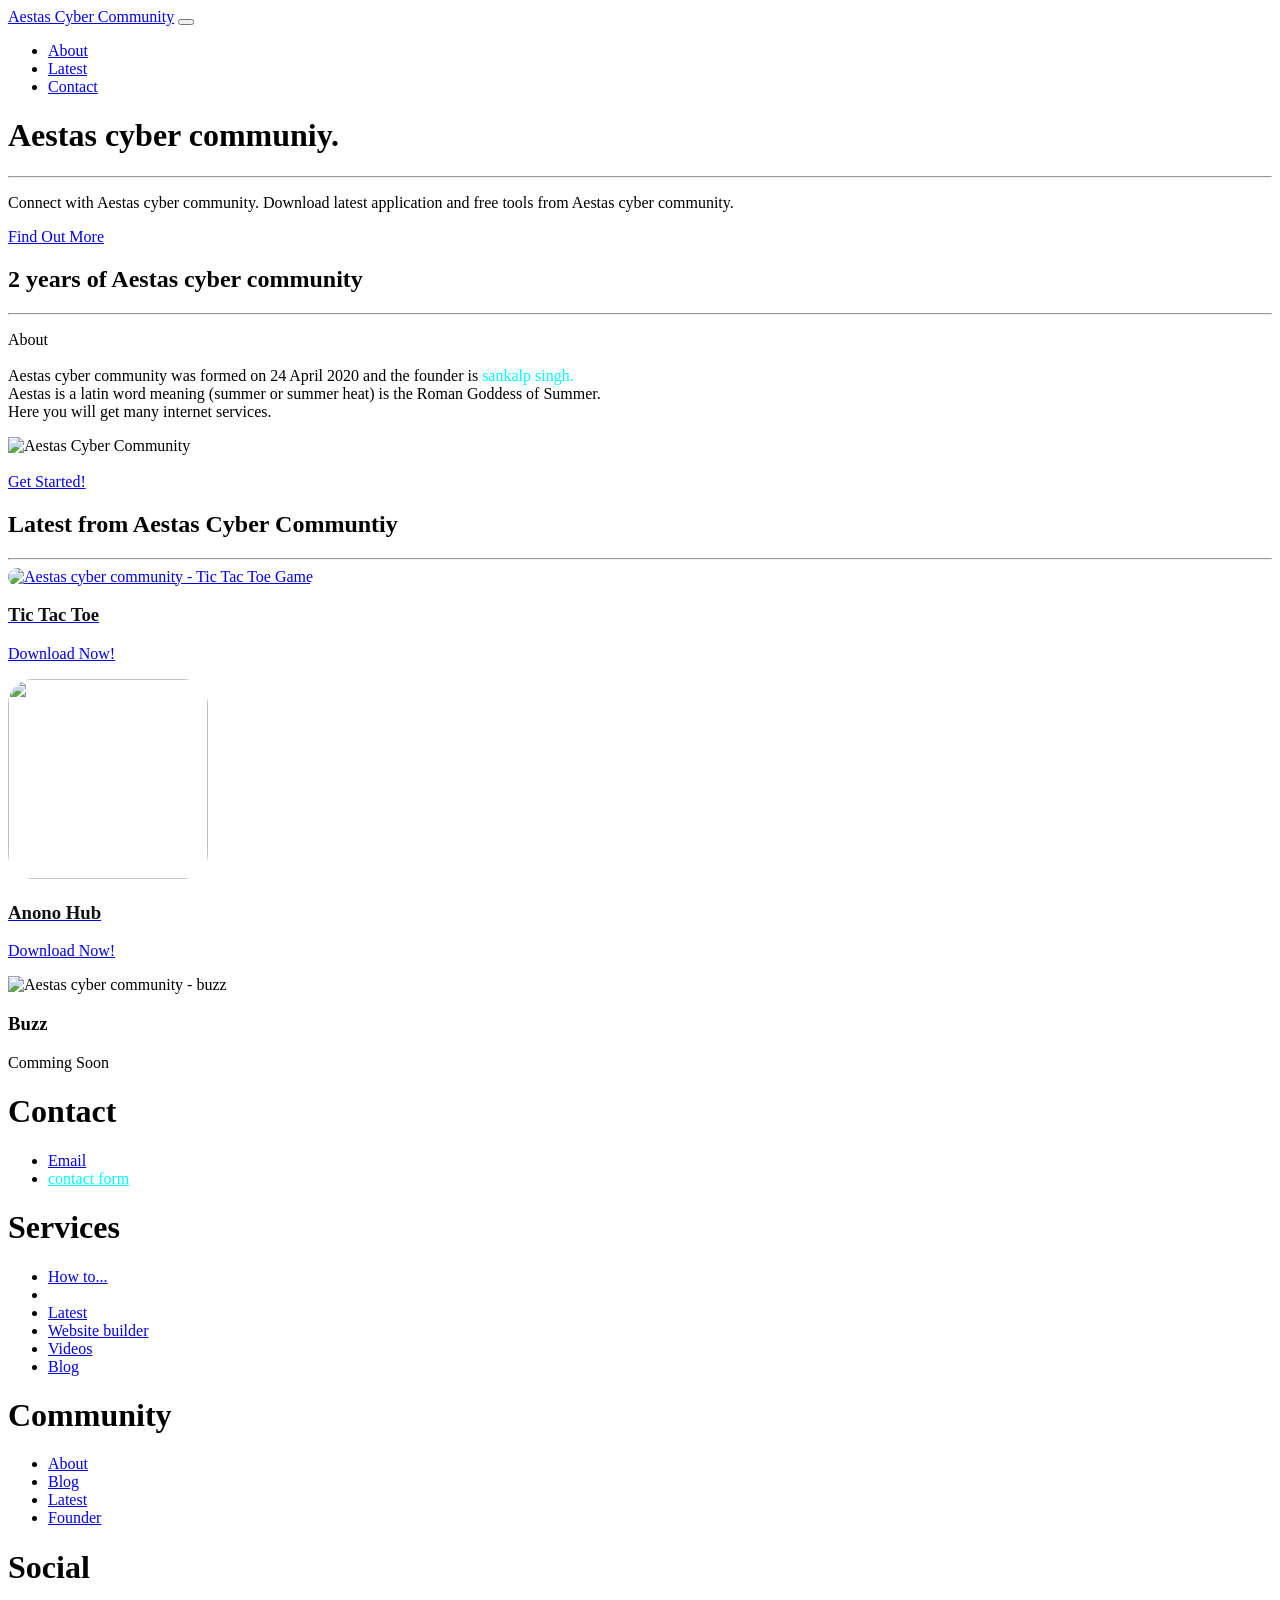
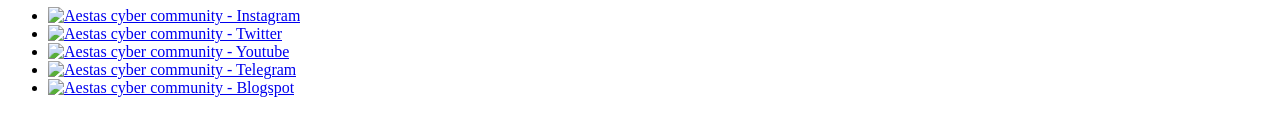
==== index.html @ d5b1fac7 "Update index.html" ====
<!DOCTYPE html>
<html lang="en">
    <head>
<!-- Google Tag Manager -->
<script>(function(w,d,s,l,i){w[l]=w[l]||[];w[l].push({'gtm.start':
    new Date().getTime(),event:'gtm.js'});var f=d.getElementsByTagName(s)[0],
    j=d.createElement(s),dl=l!='dataLayer'?'&l='+l:'';j.async=true;j.src=
    'https://www.googletagmanager.com/gtm.js?id='+i+dl;f.parentNode.insertBefore(j,f);
    })(window,document,'script','dataLayer','GTM-WKDT38D');</script>
<!-- End Google Tag Manager -->

<!-- Google tag (gtag.js) -->
<script async src="https://www.googletagmanager.com/gtag/js?id=G-DTF7GPNX21"></script>
<script>
  window.dataLayer = window.dataLayer || [];
  function gtag(){dataLayer.push(arguments);}
  gtag('js', new Date());

  gtag('config', 'G-DTF7GPNX21');
</script>

        <meta charset="utf-8" />
        <meta name="viewport" content="width=device-width, initial-scale=1, shrink-to-fit=no" />
        <meta name="google-site-verification" content="rTUtJuSjkaHy9cLQZLQfbaG87h0Wqsth3JfN4RMDLkY" />
        <meta name="author" content="Aestas cyber community" />
        <meta name="description" content="Aestas cyber community">
        <title>Aestas cyber community</title>
        <link rel="icon" href="assets/img/Favicon/favicon.ico" type="image/icon type">
        <!-- Bootstrap Icons-->
        <link href="https://cdn.jsdelivr.net/npm/bootstrap-icons@1.5.0/font/bootstrap-icons.css" rel="stylesheet" />
        <!-- Google fonts-->
        <link href="https://fonts.googleapis.com/css?family=Merriweather+Sans:400,700" rel="stylesheet" />
        <link href="https://fonts.googleapis.com/css?family=Merriweather:400,300,300italic,400italic,700,700italic" rel="stylesheet" type="text/css" />
        <!-- SimpleLightbox plugin CSS-->
        <link href="https://cdnjs.cloudflare.com/ajax/libs/SimpleLightbox/2.1.0/simpleLightbox.min.css" rel="stylesheet" />
        <link rel="stylesheet" href="https://cdnjs.cloudflare.com/ajax/libs/font-awesome/4.7.0/css/font-awesome.min.css">
        <!-- Core theme CSS (includes Bootstrap)-->
        <link href="css/styles.css" rel="stylesheet" />


<!--favicon-->
<link rel="apple-touch-icon" sizes="57x57" href="assets/img/Favicon/apple-icon-57x57.png">
<link rel="apple-touch-icon" sizes="60x60" href="assets/img/Favicon/apple-icon-60x60.png">
<link rel="apple-touch-icon" sizes="72x72" href="assets/img/Favicon//apple-icon-72x72.png">
<link rel="apple-touch-icon" sizes="76x76" href="assets/img/Favicon//apple-icon-76x76.png">
<link rel="apple-touch-icon" sizes="114x114" href="assets/img/Favicon//apple-icon-114x114.png">
<link rel="apple-touch-icon" sizes="120x120" href="assets/img/Favicon//apple-icon-120x120.png">
<link rel="apple-touch-icon" sizes="144x144" href="assets/img/Favicon//apple-icon-144x144.png">
<link rel="apple-touch-icon" sizes="152x152" href="assets/img/Favicon//apple-icon-152x152.png">
<link rel="apple-touch-icon" sizes="180x180" href="assets/img/Favicon//apple-icon-180x180.png">
<link rel="icon" type="image/png" sizes="192x192"  href="assets/img/Favicon//android-icon-192x192.png">
<link rel="icon" type="image/png" sizes="32x32" href="assets/img/Favicon//favicon-32x32.png">
<link rel="icon" type="image/png" sizes="96x96" href="assets/img/Favicon//favicon-96x96.png">
<link rel="icon" type="image/png" sizes="16x16" href="assets/img/Favicon//favicon-16x16.png">
<link rel="manifest" href="assets/img/Favicon//manifest.json">
<meta name="msapplication-TileColor" content="#ffffff">
<meta name="msapplication-TileImage" content="/ms-icon-144x144.png">
<meta name="theme-color" content="#ffffff">


    </head>
    <body id="page-top">

        <!-- Google Tag Manager (noscript) -->
<noscript><iframe src="https://www.googletagmanager.com/ns.html?id=GTM-WKDT38D"
    height="0" width="0" style="display:none;visibility:hidden"></iframe></noscript>
<!-- End Google Tag Manager (noscript) -->


        <!-- Navigation-->
        <nav class="navbar navbar-expand-lg navbar-light fixed-top py-3" id="mainNav">
            <div class="container px-4 px-lg-5">
                <a class="navbar-brand" href="#page-top">Aestas Cyber Community</a>
                <button class="navbar-toggler navbar-toggler-right" type="button" data-bs-toggle="collapse" data-bs-target="#navbarResponsive" aria-controls="navbarResponsive" aria-expanded="false" aria-label="Toggle navigation"><span class="navbar-toggler-icon"></span></button>
                <div class="collapse navbar-collapse" id="navbarResponsive">
                    <ul class="navbar-nav ms-auto my-2 my-lg-0">
                        <li class="nav-item"><a class="nav-link" href="#about">About</a></li>
                        <li class="nav-item"><a class="nav-link" href="#latest">Latest</a></li>
                        <li class="nav-item"><a class="nav-link" href="contact Acc/contactform.html">Contact</a></li>
                    </ul>
                </div>
            </div>
        </nav>
        <!-- Masthead-->


        <!--background image css name :- header.masthead -->
        <header class="masthead">
            <div class="container px-4 px-lg-5 h-100">
                <div class="row gx-4 gx-lg-5 h-100 align-items-center justify-content-center text-center">
                    <div class="col-lg-8 align-self-end">
                        <h1 class="text-white font-weight-bold"> Aestas cyber communiy.</h1>
                        <hr class="divider" />
                    </div>
                    <div class="col-lg-8 align-self-baseline">
                        <p class="text-white-75 mb-5">Connect with Aestas cyber community. Download latest application and free tools from Aestas cyber community.</p>
                    <!--  <h3 class="text-white-75 mb-5"> Number of visitor <div id="CounterVisitor"></div></h3>  -->
                        <a class="btn btn-primary btn-xl" href="#about">Find Out More</a>
                    </div>
                </div>
            </div>
        </header>
        <!-- About-->
        <section class="page-section bg-primary" id="about">
            <div class="container px-4 px-lg-5">
                <div class="row gx-4 gx-lg-5 justify-content-center">
                    <div class="col-lg-8 text-center">
                        <h2 class="text-white mt-0">2 years of Aestas cyber community</h2>
                        <hr class="divider divider-light"/>
                        <p class="text-white-75 mb-4">About
<br><br>
Aestas cyber community was formed on 24 April 2020 and the founder is <a href="#" style="color:cyan; text-decoration: none;">sankalp singh.</a><br>
Aestas is a latin word meaning (summer or summer heat) is the Roman Goddess of Summer.<br>
Here you will get many internet services.
</p>
<img src="assets/img/ACClogo.jpeg" class="founderimg" alt="Aestas Cyber Community">
<br><br>
                        <a class="btn btn-light btn-xl" href="#latest">Get Started!</a>
                    </div>
                </div>
            </div>
        </section>
          <!-- Services-->
        <section class="page-section" id="latest">
            <div class="container px-4 px-lg-5">
                <h2 class="text-center mt-0">Latest from Aestas Cyber Communtiy</h2>
                <hr class="divider" />
                <div class="row gx-4 gx-lg-5">
 
                    <div class="col-lg-3 col-md-6 text-center">
                        <div class="mt-5">
                            <a href="Tic_Tac_Toe.html"><div class="mb-2"><img src="https://aestascybercommunity.github.io/Tic-Tac-Toe-game/tic%20tac%20toe.png" height="200px" width="200px" style="border-radius:25px;" alt="Aestas cyber community - Tic Tac Toe Game"> </div>
                            <h3 class="h4 mb-2" style="color:#111">Tic Tac Toe</h3>
                            <p class="text-muted mb-0">Download Now!</p>
                            </a>
                        </div>
                    </div>


                    <div class="col-lg-3 col-md-6 text-center">
                        <div class="mt-5">
                            <a href="anono_hub.html"><div class="mb-2"><img src="assets/img/anono hub logo.jpg" height="200px" width="200px" style="border-radius:25px;"> </div>
                            <h3 class="h4 mb-2" style="color:#111">Anono Hub</h3>
                            <p class="text-muted mb-0">Download Now!</p>
                            </a>
                        </div>
                    </div>
                

                    <div class="col-lg-3 col-md-6 text-center">
                        <div class="mt-5">
                            <div class="mb-2"><img src="assets/img/buzzlogo.png" height="200px" width="200px" alt="Aestas cyber community - buzz"> </div>
                            <h3 class="h4 mb-2">Buzz</h3>
                            <p class="text-muted mb-0">Comming Soon</p>
                        </div>
                    </div>

                </div>
            </div>
        </section>
        <!-- Bootstrap core JS-->
        <script src="https://cdn.jsdelivr.net/npm/bootstrap@5.0.1/dist/js/bootstrap.bundle.min.js"></script>
        <!-- SimpleLightbox plugin JS-->
        <script src="https://cdnjs.cloudflare.com/ajax/libs/SimpleLightbox/2.1.0/simpleLightbox.min.js"></script>
        <!-- Core theme JS-->
        <script src="js/scripts.js"></script>

        <script src="https://cdn.startbootstrap.com/sb-forms-latest.js"></script>

        <script>
const scriptURL = 'https://script.google.com/macros/s/AKfycbz2sQpGQ1TMpTkjGWo30ikpf9FaZM_vCyG1-kmbDrt4kz_S9Sggxxw51ZruwW3cARrdWQ/exec'
const form = document.forms['google-sheet']
form.addEventListener('submit', e => {
e.preventDefault()
fetch(scriptURL, { method: 'POST', body: new FormData(form)})
.then(response => alert("Your form has been successfully submitted. now you can leave the page..."))
.catch(error => console.error('Error!', error.message))
})
</script>
<script>
var counterContainer = document.querySelector("#CounterVisitor");
var visitCount = localStorage.getItem("page_view");

// Check if page_view entry is present
if (visitCount) {
  visitCount = Number(visitCount) + 1;
  localStorage.setItem("page_view", visitCount);
} else {
  visitCount = 1;
  localStorage.setItem("page_view", 1);
}
counterContainer.innerHTML = visitCount;

// Adding onClick event listener
resetButton.addEventListener("click", () => {
  visitCount = 1;
  localStorage.setItem("page_view", 1);
  counterContainer.innerHTML = visitCount;
});
</script>
<div class="footer">
    <div class="contain">
    <div class="col">
      <h1>Contact</h1>
      <ul>
        <li><a href="mailto:aestascybercommunity@gmail.com">Email </a></li>
        <li><a href="contact Acc/contactform.html" style="color:cyan;">contact form</a></li>
      </ul>
    </div>
    <div class="col">
      <h1>Services</h1>
      <ul>
        <li><a href="https://aestascybercommunity.blogspot.com/">How to... </a><li>
        <li><a href="#latest">Latest </a></li>
        <li><a href="website builder.html">Website builder </a></li>
        <li><a href="https://www.youtube.com/channel/UCzmk3wk0qw4imM1V_O6XBpQ">Videos</a></li>
        <li><a href="https://aestascybercommunity.blogspot.com/">Blog</a></li>
      </ul>
    </div>
    <div class="col">
      <h1>Community</h1>
      <ul>
        <li><a href="#about">About</a></li>
        <li><a href="https://aestascybercommunity.blogspot.com/">Blog</a></li>
        <li><a href="#latest">Latest</a></li>
        <li><a href="#">Founder</a></li>
      </ul>
    </div>
    <div class="col social">
      <h1>Social</h1>
      <ul>
        <li><a href="https://www.instagram.com/aestas_cyber_community/"><img src="https://img.icons8.com/fluency/344/instagram-new.png" width="32" style="width: 32px;" alt="Aestas cyber community - Instagram"></a></li>
        <li><a href="https://twitter.com/aestas24"><img src="https://img.icons8.com/color/344/twitter--v1.png" width="32" style="width: 32px;" alt="Aestas cyber community - Twitter"></a></li>
        <li><a href="https://www.youtube.com/channel/UCzmk3wk0qw4imM1V_O6XBpQ"><img src="https://img.icons8.com/color/344/youtube-play.png" width="32" style="width: 32px;" alt="Aestas cyber community - Youtube"></a></li>
        <li><a href="https://t.me/aestascybercommunity"><img src="https://img.icons8.com/color/344/telegram-app--v1.png" width="32" style="width: 32px;" alt="Aestas cyber community - Telegram"></a></li>
        <li><a href="https://aestascybercommunity.blogspot.com/"><img src="https://img.icons8.com/color/344/blogger.png" width="32" style="width: 32px;" alt="Aestas cyber community - Blogspot"></a></li>
      </ul>
    </div>
  <div class="clearfix"></div>
  </div>
  </div>
</body>  
</html>
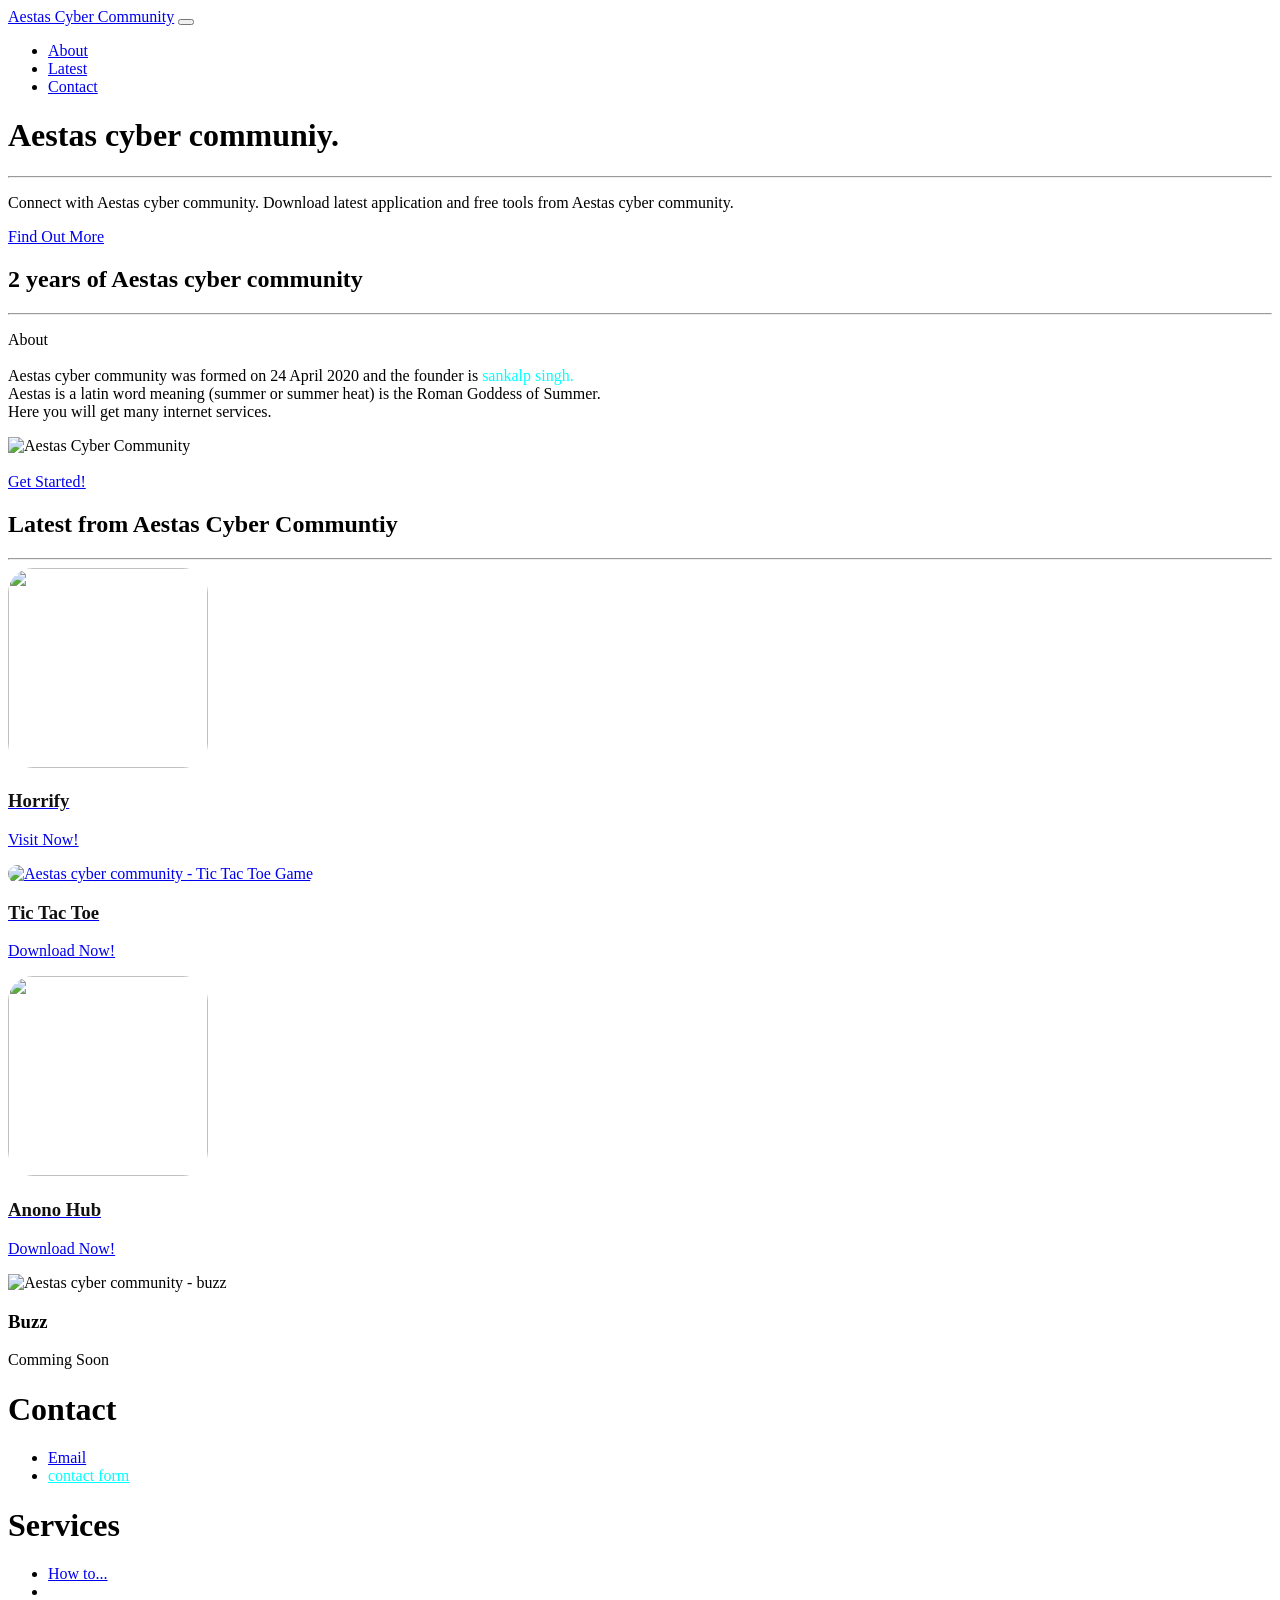
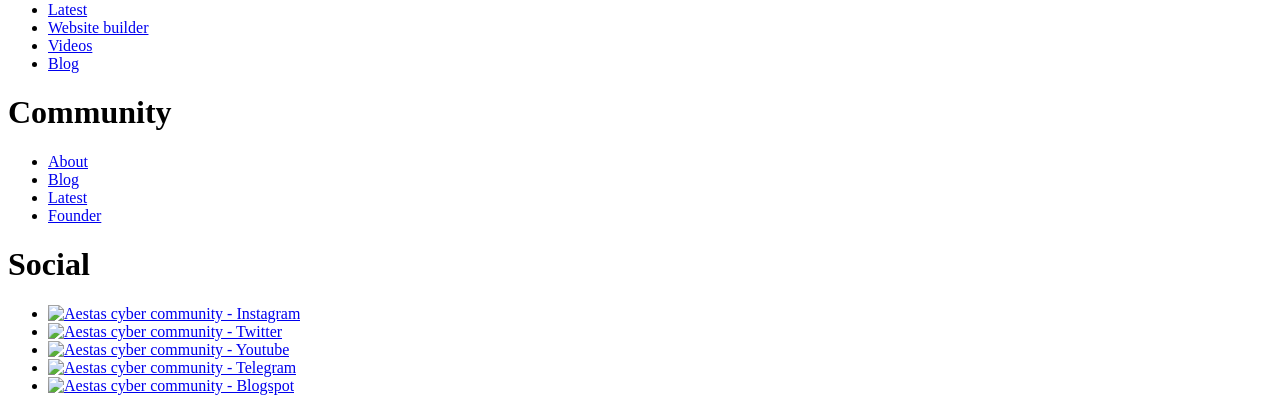
==== commit 5af36672: "Add files via upload" ====
--- a/index.html
+++ b/index.html
@@ -127,6 +127,16 @@
                 <hr class="divider" />
                 <div class="row gx-4 gx-lg-5">
  
+                  <div class="col-lg-3 col-md-6 text-center">
+                    <div class="mt-5">
+                        <a href="https://thehorrify.000webhostapp.com"><div class="mb-2"><img src="https://thehorrify.000webhostapp.com/static/img/favicon/android-icon-192x192.png" height="200px" width="200px" style="border-radius:25px;"> </div>
+                        <h3 class="h4 mb-2" style="color:#111">Horrify</h3>
+                        <p class="text-muted mb-0">Visit Now!</p>
+                        </a>
+                    </div>
+                </div>
+
+
                     <div class="col-lg-3 col-md-6 text-center">
                         <div class="mt-5">
                             <a href="Tic_Tac_Toe.html"><div class="mb-2"><img src="https://aestascybercommunity.github.io/Tic-Tac-Toe-game/tic%20tac%20toe.png" height="200px" width="200px" style="border-radius:25px;" alt="Aestas cyber community - Tic Tac Toe Game"> </div>
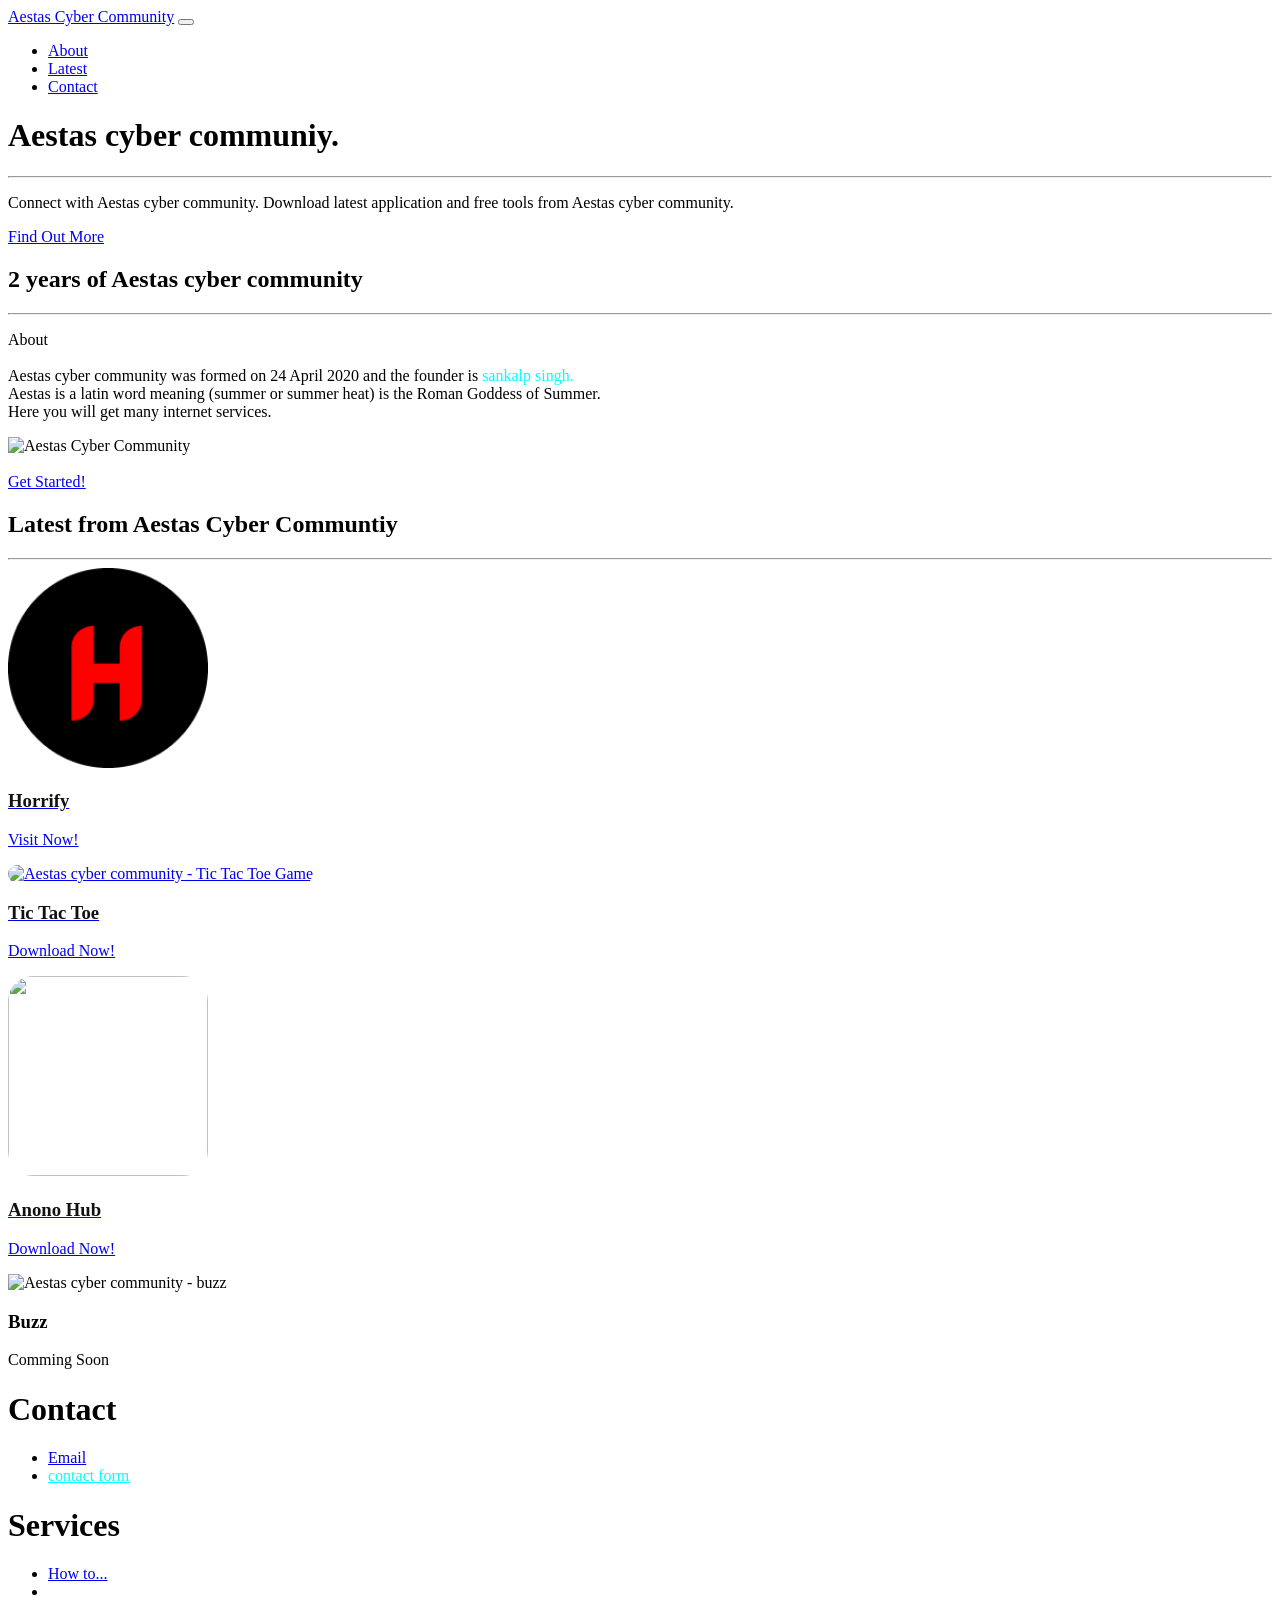
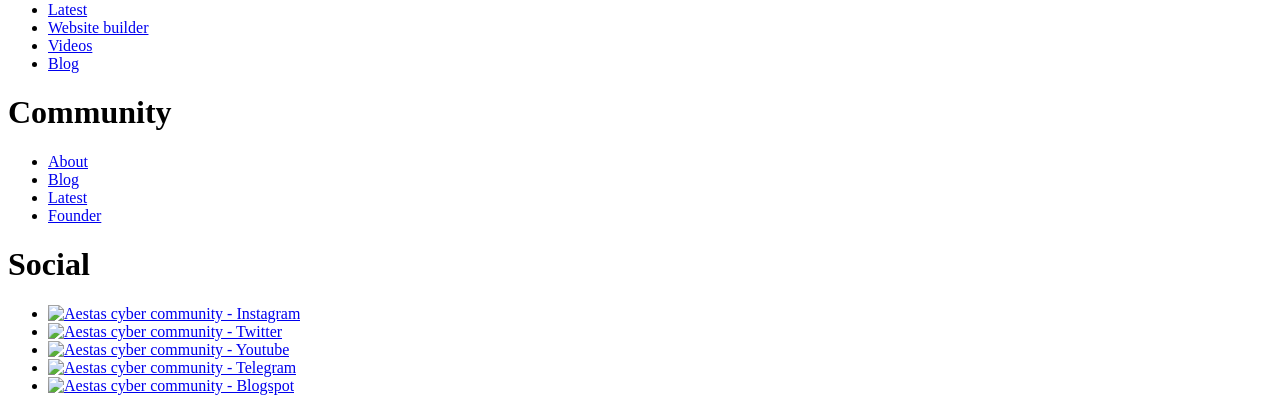
==== commit ce3dea8c: "Update index.html" ====
--- a/index.html
+++ b/index.html
@@ -129,7 +129,7 @@
  
                   <div class="col-lg-3 col-md-6 text-center">
                     <div class="mt-5">
-                        <a href="https://thehorrify.000webhostapp.com"><div class="mb-2"><img src="https://thehorrify.000webhostapp.com/static/img/favicon/android-icon-192x192.png" height="200px" width="200px" style="border-radius:25px;"> </div>
+                        <a href="http://www.horrify.in/"><div class="mb-2"><img src="assets/img/horrify logo.png" height="200px" width="200px" style="border-radius:25px;"> </div>
                         <h3 class="h4 mb-2" style="color:#111">Horrify</h3>
                         <p class="text-muted mb-0">Visit Now!</p>
                         </a>
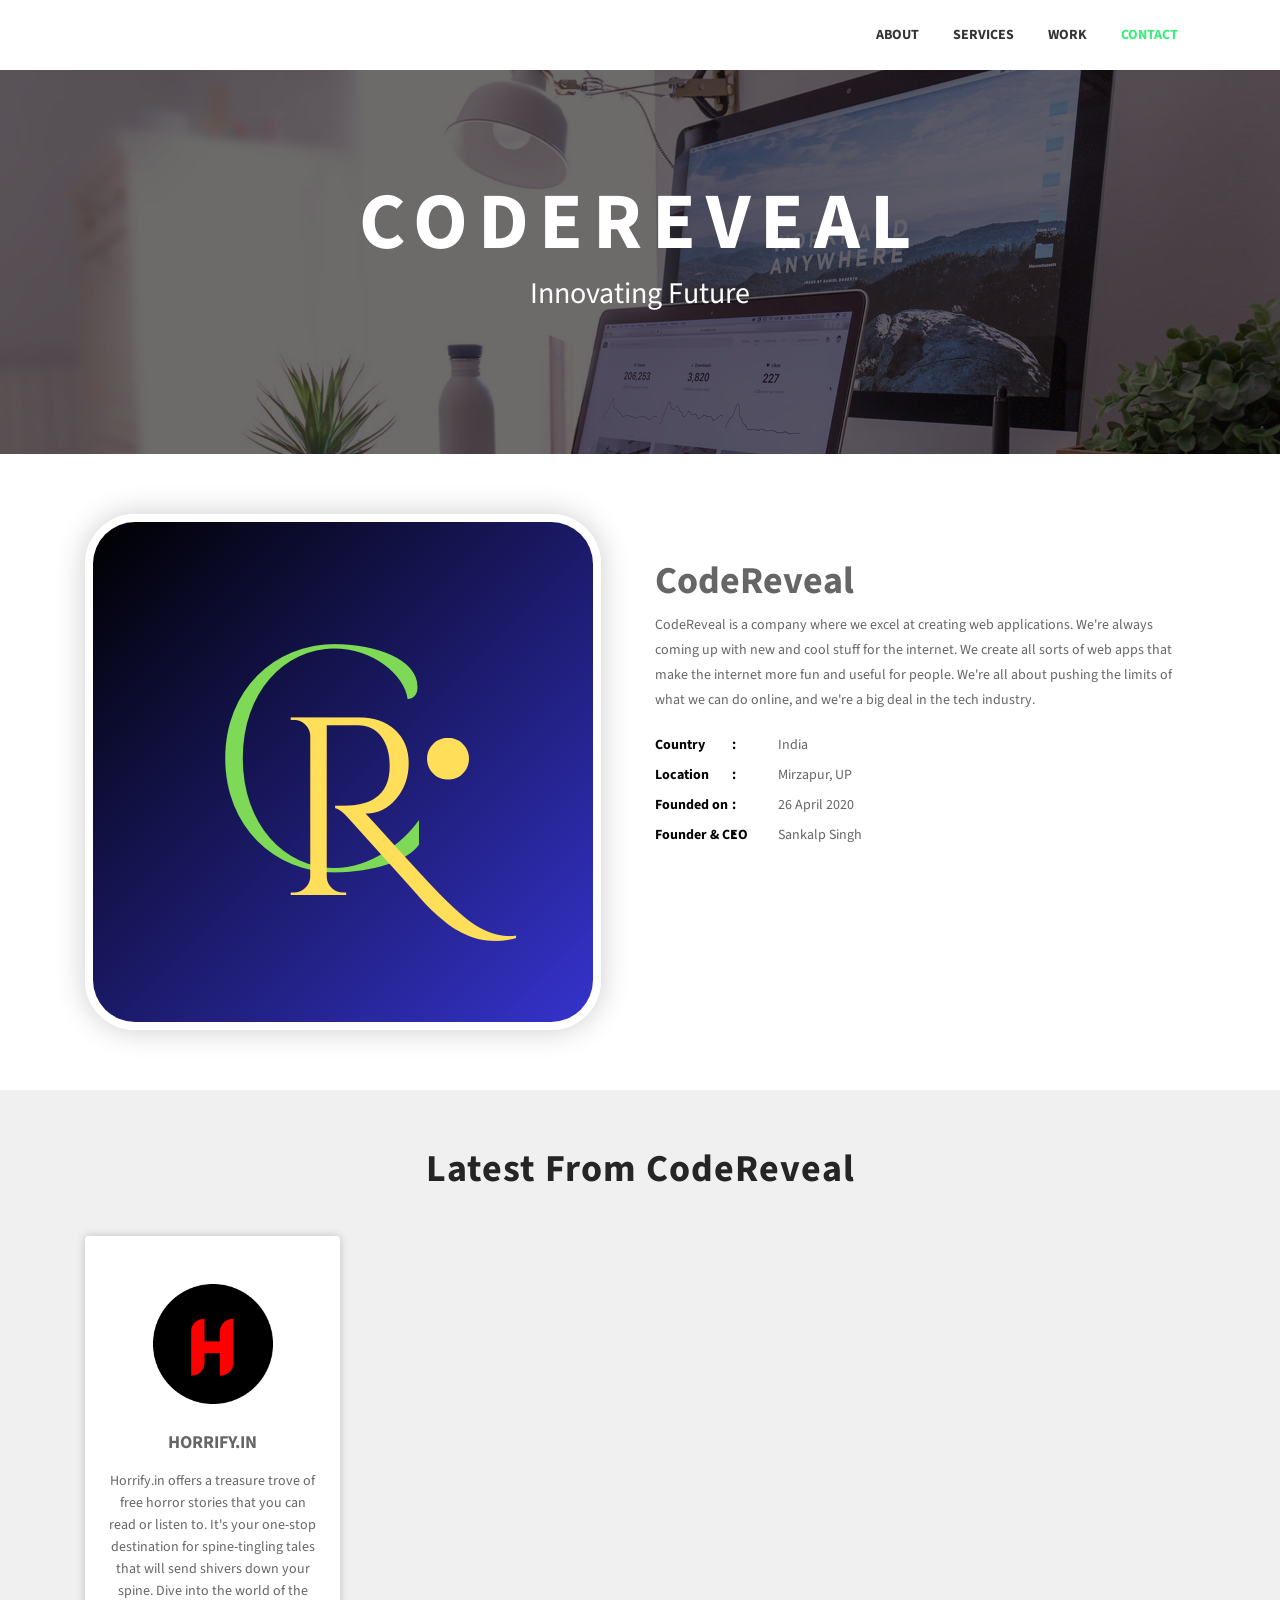
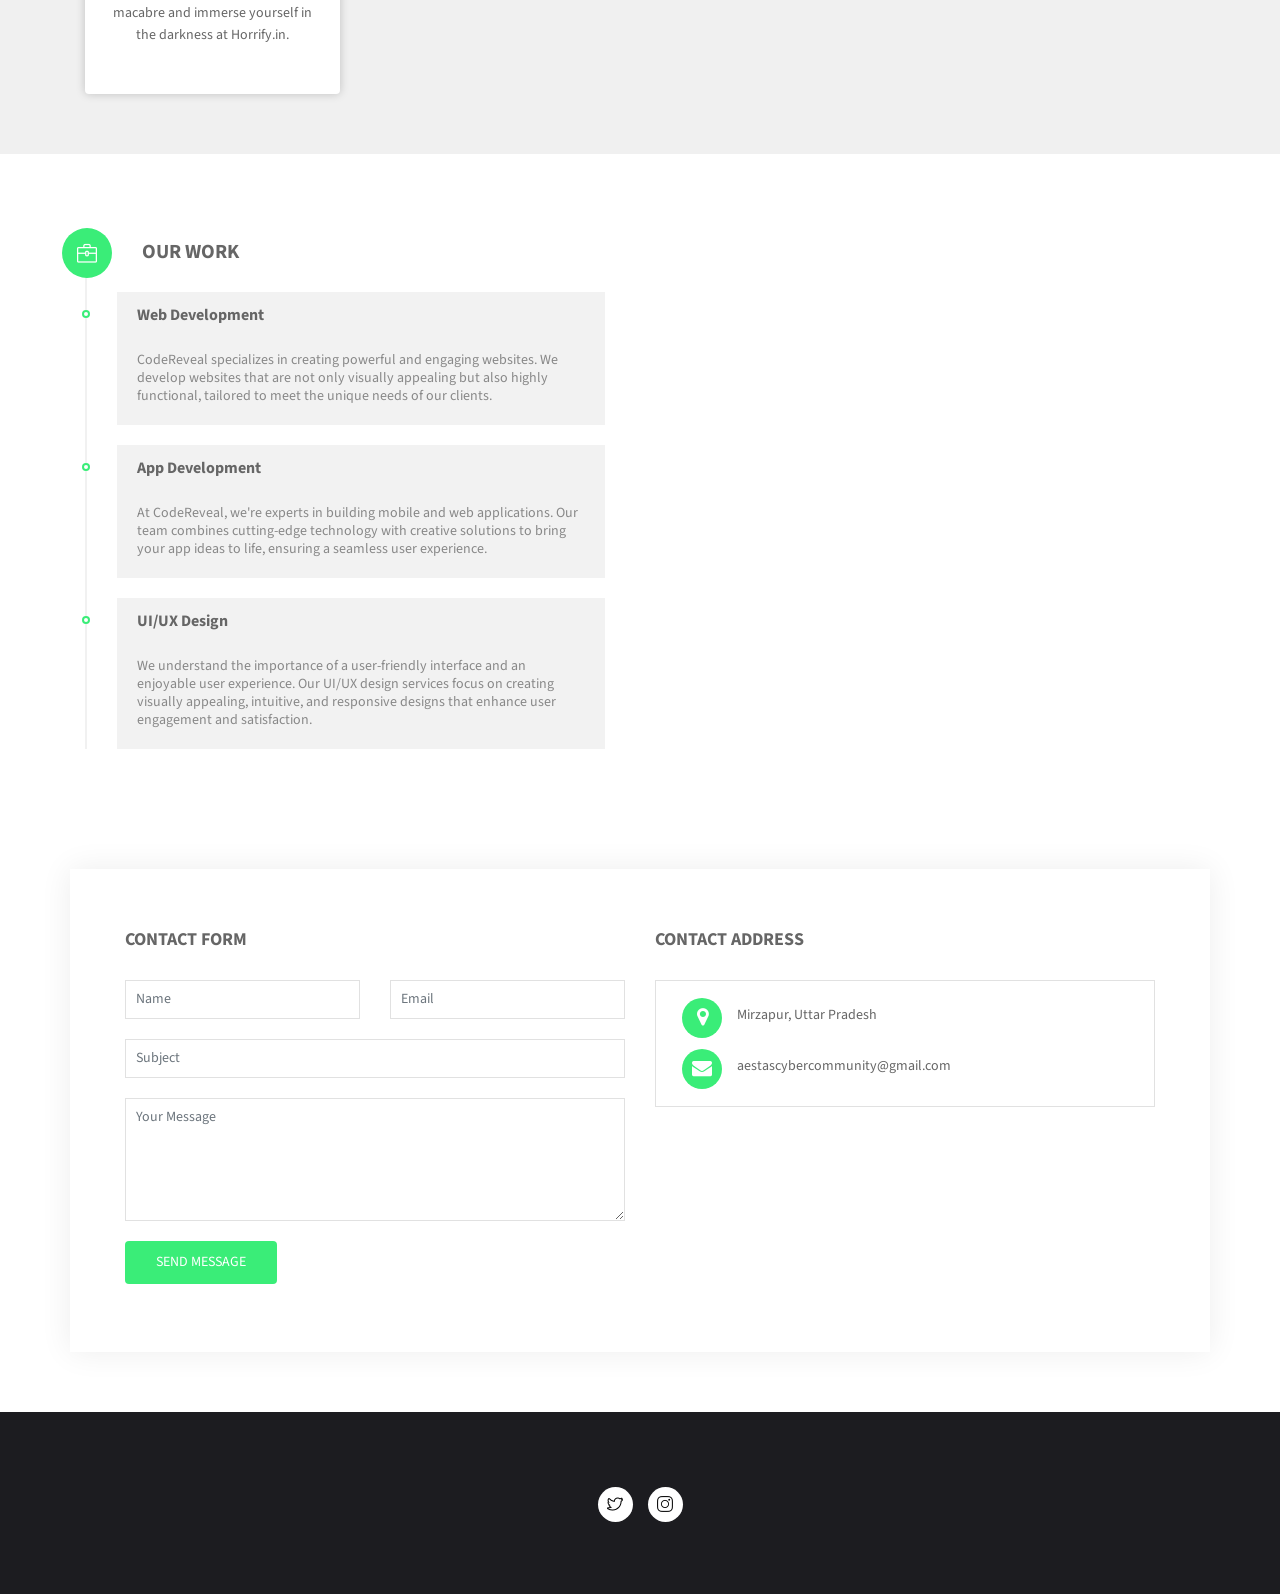
==== commit b5bdcc14: "Add files via upload" ====
--- a/index.html
+++ b/index.html
@@ -1,253 +1,300 @@
 <!DOCTYPE html>
 <html lang="en">
-    <head>
-<!-- Google Tag Manager -->
-<script>(function(w,d,s,l,i){w[l]=w[l]||[];w[l].push({'gtm.start':
-    new Date().getTime(),event:'gtm.js'});var f=d.getElementsByTagName(s)[0],
-    j=d.createElement(s),dl=l!='dataLayer'?'&l='+l:'';j.async=true;j.src=
-    'https://www.googletagmanager.com/gtm.js?id='+i+dl;f.parentNode.insertBefore(j,f);
-    })(window,document,'script','dataLayer','GTM-WKDT38D');</script>
-<!-- End Google Tag Manager -->
-
-<!-- Google tag (gtag.js) -->
-<script async src="https://www.googletagmanager.com/gtag/js?id=G-DTF7GPNX21"></script>
-<script>
-  window.dataLayer = window.dataLayer || [];
-  function gtag(){dataLayer.push(arguments);}
-  gtag('js', new Date());
-
-  gtag('config', 'G-DTF7GPNX21');
-</script>
-
-        <meta charset="utf-8" />
-        <meta name="viewport" content="width=device-width, initial-scale=1, shrink-to-fit=no" />
-        <meta name="google-site-verification" content="rTUtJuSjkaHy9cLQZLQfbaG87h0Wqsth3JfN4RMDLkY" />
-        <meta name="author" content="Aestas cyber community" />
-        <meta name="description" content="Aestas cyber community">
-        <title>Aestas cyber community</title>
-        <link rel="icon" href="assets/img/Favicon/favicon.ico" type="image/icon type">
-        <!-- Bootstrap Icons-->
-        <link href="https://cdn.jsdelivr.net/npm/bootstrap-icons@1.5.0/font/bootstrap-icons.css" rel="stylesheet" />
-        <!-- Google fonts-->
-        <link href="https://fonts.googleapis.com/css?family=Merriweather+Sans:400,700" rel="stylesheet" />
-        <link href="https://fonts.googleapis.com/css?family=Merriweather:400,300,300italic,400italic,700,700italic" rel="stylesheet" type="text/css" />
-        <!-- SimpleLightbox plugin CSS-->
-        <link href="https://cdnjs.cloudflare.com/ajax/libs/SimpleLightbox/2.1.0/simpleLightbox.min.css" rel="stylesheet" />
-        <link rel="stylesheet" href="https://cdnjs.cloudflare.com/ajax/libs/font-awesome/4.7.0/css/font-awesome.min.css">
-        <!-- Core theme CSS (includes Bootstrap)-->
-        <link href="css/styles.css" rel="stylesheet" />
-
-
-<!--favicon-->
-<link rel="apple-touch-icon" sizes="57x57" href="assets/img/Favicon/apple-icon-57x57.png">
-<link rel="apple-touch-icon" sizes="60x60" href="assets/img/Favicon/apple-icon-60x60.png">
-<link rel="apple-touch-icon" sizes="72x72" href="assets/img/Favicon//apple-icon-72x72.png">
-<link rel="apple-touch-icon" sizes="76x76" href="assets/img/Favicon//apple-icon-76x76.png">
-<link rel="apple-touch-icon" sizes="114x114" href="assets/img/Favicon//apple-icon-114x114.png">
-<link rel="apple-touch-icon" sizes="120x120" href="assets/img/Favicon//apple-icon-120x120.png">
-<link rel="apple-touch-icon" sizes="144x144" href="assets/img/Favicon//apple-icon-144x144.png">
-<link rel="apple-touch-icon" sizes="152x152" href="assets/img/Favicon//apple-icon-152x152.png">
-<link rel="apple-touch-icon" sizes="180x180" href="assets/img/Favicon//apple-icon-180x180.png">
-<link rel="icon" type="image/png" sizes="192x192"  href="assets/img/Favicon//android-icon-192x192.png">
-<link rel="icon" type="image/png" sizes="32x32" href="assets/img/Favicon//favicon-32x32.png">
-<link rel="icon" type="image/png" sizes="96x96" href="assets/img/Favicon//favicon-96x96.png">
-<link rel="icon" type="image/png" sizes="16x16" href="assets/img/Favicon//favicon-16x16.png">
-<link rel="manifest" href="assets/img/Favicon//manifest.json">
-<meta name="msapplication-TileColor" content="#ffffff">
-<meta name="msapplication-TileImage" content="/ms-icon-144x144.png">
-<meta name="theme-color" content="#ffffff">
-
-
-    </head>
-    <body id="page-top">
-
-        <!-- Google Tag Manager (noscript) -->
-<noscript><iframe src="https://www.googletagmanager.com/ns.html?id=GTM-WKDT38D"
-    height="0" width="0" style="display:none;visibility:hidden"></iframe></noscript>
-<!-- End Google Tag Manager (noscript) -->
-
-
-        <!-- Navigation-->
-        <nav class="navbar navbar-expand-lg navbar-light fixed-top py-3" id="mainNav">
-            <div class="container px-4 px-lg-5">
-                <a class="navbar-brand" href="#page-top">Aestas Cyber Community</a>
-                <button class="navbar-toggler navbar-toggler-right" type="button" data-bs-toggle="collapse" data-bs-target="#navbarResponsive" aria-controls="navbarResponsive" aria-expanded="false" aria-label="Toggle navigation"><span class="navbar-toggler-icon"></span></button>
-                <div class="collapse navbar-collapse" id="navbarResponsive">
-                    <ul class="navbar-nav ms-auto my-2 my-lg-0">
-                        <li class="nav-item"><a class="nav-link" href="#about">About</a></li>
-                        <li class="nav-item"><a class="nav-link" href="#latest">Latest</a></li>
-                        <li class="nav-item"><a class="nav-link" href="contact Acc/contactform.html">Contact</a></li>
-                    </ul>
-                </div>
-            </div>
-        </nav>
-        <!-- Masthead-->
-
-
-        <!--background image css name :- header.masthead -->
-        <header class="masthead">
-            <div class="container px-4 px-lg-5 h-100">
-                <div class="row gx-4 gx-lg-5 h-100 align-items-center justify-content-center text-center">
-                    <div class="col-lg-8 align-self-end">
-                        <h1 class="text-white font-weight-bold"> Aestas cyber communiy.</h1>
-                        <hr class="divider" />
-                    </div>
-                    <div class="col-lg-8 align-self-baseline">
-                        <p class="text-white-75 mb-5">Connect with Aestas cyber community. Download latest application and free tools from Aestas cyber community.</p>
-                    <!--  <h3 class="text-white-75 mb-5"> Number of visitor <div id="CounterVisitor"></div></h3>  -->
-                        <a class="btn btn-primary btn-xl" href="#about">Find Out More</a>
-                    </div>
-                </div>
-            </div>
-        </header>
-        <!-- About-->
-        <section class="page-section bg-primary" id="about">
-            <div class="container px-4 px-lg-5">
-                <div class="row gx-4 gx-lg-5 justify-content-center">
-                    <div class="col-lg-8 text-center">
-                        <h2 class="text-white mt-0">2 years of Aestas cyber community</h2>
-                        <hr class="divider divider-light"/>
-                        <p class="text-white-75 mb-4">About
-<br><br>
-Aestas cyber community was formed on 24 April 2020 and the founder is <a href="#" style="color:cyan; text-decoration: none;">sankalp singh.</a><br>
-Aestas is a latin word meaning (summer or summer heat) is the Roman Goddess of Summer.<br>
-Here you will get many internet services.
-</p>
-<img src="assets/img/ACClogo.jpeg" class="founderimg" alt="Aestas Cyber Community">
-<br><br>
-                        <a class="btn btn-light btn-xl" href="#latest">Get Started!</a>
-                    </div>
-                </div>
-            </div>
-        </section>
-          <!-- Services-->
-        <section class="page-section" id="latest">
-            <div class="container px-4 px-lg-5">
-                <h2 class="text-center mt-0">Latest from Aestas Cyber Communtiy</h2>
-                <hr class="divider" />
-                <div class="row gx-4 gx-lg-5">
+<head>
+<meta charset="utf-8">
+<meta name="viewport" content="width=device-width, initial-scale=1, shrink-to-fit=no">
+<meta name="author" content="CodeReveal" />
+<meta name="description" content="CodeReveal">
+
+<title>CodeReveal</title>
+
+<!-- CSS -->
+<link rel="stylesheet" type="text/css" href="assets/css/bootstrap.min.css" >
+<link rel="stylesheet" type="text/css" href="assets/fonts/font-awesome.min.css">
+<link rel="stylesheet" type="text/css" href="assets/fonts/simple-line-icons.css">
+<link rel="stylesheet" type="text/css" href="assets/css/slicknav.css">
+<link rel="stylesheet" type="text/css" href="assets/css/main.css">
+<link rel="stylesheet" type="text/css" href="assets/css/responsive.css">
+
+</head>
+<body>
+<!-- Header Area wrapper Starts -->
+<header id="header-wrap">
+<!-- Navbar Start -->
+<nav class="navbar navbar-expand-lg fixed-top scrolling-navbar indigo">
+<div class="container">
+<!-- Brand and toggle get grouped for better mobile display -->
+<div class="navbar-header">
+<button class="navbar-toggler" type="button" data-toggle="collapse" data-target="#main-navbar" aria-controls="main-navbar" aria-expanded="false" aria-label="Toggle navigation">
+<span class="navbar-toggler-icon"></span>
+<span class="icon-menu"></span>
+<span class="icon-menu"></span>
+<span class="icon-menu"></span>
+</button>
+<!-- <a href="index.html" class="navbar-brand">CodeReveal</a> -->
+</div>
+<div class="collapse navbar-collapse" id="main-navbar">
+<ul class="onepage-nev navbar-nav mr-auto w-100 justify-content-end clearfix">
+<li class="nav-item">
+<a class="nav-link" href="#about">
+About
+</a>
+</li>
+<li class="nav-item">
+<a class="nav-link" href="#services">
+Services
+</a>
+</li>
+<li class="nav-item">
+<a class="nav-link" href="#work">
+Work
+</a>
+</li>
+<li class="nav-item">
+<a class="nav-link" href="#contact">
+Contact
+</a>
+</li>
+</ul>
+</div>
+</div>
+
+<!-- Mobile Menu Start -->
+<ul class="onepage-nev mobile-menu">
+<li>
+<a href="#about">about</a>
+</li>
+<li>
+<a href="#services">Services</a>
+</li>
+<li>
+<a href="#work">Work</a>
+</li>
+<li>
+<a href="#contact">Contact</a>
+</li>
+</ul>
+<!-- Mobile Menu End -->
+</nav>
+<!-- Navbar End -->
+
+<!-- Hero Area Start -->
+<div id="hero-area" class="hero-area-bg">
+<div class="overlay"></div>
+<div class="container">
+<div class="row">
+<div class="col-md-12 col-sm-12 text-center">
+<div class="contents">
+<h2 class="head-title">CodeReveal</h2>
+<p class="script-font">Innovating Future</p>
+<!-- <div class="header-button" data-delay="1s">
+<a href="#" class="btn btn-common">Get a Free Quote</a>
+</div> -->
+</div>
+</div>
+</div>
+</div>
+</div>
+<!-- Hero Area End -->
+
+</header>
+<!-- Header Area wrapper End -->
+
+<!-- About Section Start -->
+<section id="about" class="section-padding">
+<div class="container">
+<div class="row">
+<div class="col-lg-6 col-md-6 col-sm-12 col-xs-12">
+<div class="img-thumb">
+<img class="img-fluid" src="assets/img/Code Reveal.png" alt="CodeReveal">
+</div>
+</div> 
+<div class="col-lg-6 col-md-6 col-sm-12 col-xs-12">
+<div class="profile-wrapper">
+<h3>CodeReveal</h3>
+<p>CodeReveal is a company where we excel at creating web applications. We're always coming up with new and cool stuff for the internet. We create all sorts of web apps that make the internet more fun and useful for people. We're all about pushing the limits of what we can do online, and we're a big deal in the tech industry.</p><div class="about-profile">
+<ul class="admin-profile">
+<li><span class="pro-title"> Country </span> <span class="pro-detail">India</span></li>
+<li><span class="pro-title"> Location </span> <span class="pro-detail">Mirzapur, UP</span></li>
+<li><span class="pro-title"> Founded on </span> <span class="pro-detail">26 April 2020</span></li>
+<li><span class="pro-title"> Founder & CEO </span> <span class="pro-detail">Sankalp Singh</span></li>
+</ul>
+</div>
+<!-- <a href="#" class="btn btn-common"><i class="icon-paper-clip"></i> Download Resume</a>
+<a href="#" class="btn btn-danger"><i class="icon-speech"></i> Contact Me</a> -->
+</div>
+</div> 
+</div>
+</div>
+</section>
+<!-- About Section End -->
+
+<!-- Latest From CodeReveal -->
+<section id="services" class="services section-padding">
+<h2 class="section-title flipInX" data-delay="0.4s">Latest From CodeReveal</h2>
+<div class="container">
+<div class="row">
+
+<!-- Latest item -->
+<div class="col-md-6 col-lg-3 col-xs-12">
+<div class="services-item">
+<div class="icon">
+<img src="assets/img/horrify logo.png" class="latest_logo" alt="horrify.in">
+</div>
+<div class="services-content">
+<h3><a href="http://www.horrify.in">Horrify.in</a></h3>
+<p>Horrify.in offers a treasure trove of free horror stories that you can read or listen to. It's your one-stop destination for spine-tingling tales that will send shivers down your spine. Dive into the world of the macabre and immerse yourself in the darkness at Horrify.in.</p>
+</div>
+</div>
+</div>
+</div>
+</div>
+</section>
+<!-- Services Section End -->
+
+<!-- work Section Start -->
+<div id="work" class="section-padding">
+<div class="container">
+<div class="row">
+<div class="col-lg-6 col-md-6 col-sm-6">
+<div class="work">
+<ul class="timeline">
+<li>
+<i class="icon-briefcase"></i>
+<h2 class="timelin-title">Our Work</h2>
+</li>
+<li>
+<div class="content-text">
+<h3 class="line-title">Web Development</h3><br>
+<p class="line-text"> CodeReveal specializes in creating powerful and engaging websites. We develop websites that are not only visually appealing but also highly functional, tailored to meet the unique needs of our clients.</p>
+</div>
+</li>
+<li>
+<div class="content-text">
+<h3 class="line-title">App Development</h3><br>
+<p class="line-text">At CodeReveal, we're experts in building mobile and web applications. Our team combines cutting-edge technology with creative solutions to bring your app ideas to life, ensuring a seamless user experience.</p>
+</div>
+</li>
+<li>
+<div class="content-text">
+<h3 class="line-title">UI/UX Design</h3><br>
+<p class="line-text">We understand the importance of a user-friendly interface and an enjoyable user experience. Our UI/UX design services focus on creating visually appealing, intuitive, and responsive designs that enhance user engagement and satisfaction.</p>
+</div>
+</li>
+</ul>
+</div>
+</div>
  
-                  <div class="col-lg-3 col-md-6 text-center">
-                    <div class="mt-5">
-                        <a href="http://www.horrify.in/"><div class="mb-2"><img src="assets/img/horrify logo.png" height="200px" width="200px" style="border-radius:25px;"> </div>
-                        <h3 class="h4 mb-2" style="color:#111">Horrify</h3>
-                        <p class="text-muted mb-0">Visit Now!</p>
-                        </a>
-                    </div>
-                </div>
-
-
-                    <div class="col-lg-3 col-md-6 text-center">
-                        <div class="mt-5">
-                            <a href="Tic_Tac_Toe.html"><div class="mb-2"><img src="https://aestascybercommunity.github.io/Tic-Tac-Toe-game/tic%20tac%20toe.png" height="200px" width="200px" style="border-radius:25px;" alt="Aestas cyber community - Tic Tac Toe Game"> </div>
-                            <h3 class="h4 mb-2" style="color:#111">Tic Tac Toe</h3>
-                            <p class="text-muted mb-0">Download Now!</p>
-                            </a>
-                        </div>
-                    </div>
-
-
-                    <div class="col-lg-3 col-md-6 text-center">
-                        <div class="mt-5">
-                            <a href="anono_hub.html"><div class="mb-2"><img src="assets/img/anono hub logo.jpg" height="200px" width="200px" style="border-radius:25px;"> </div>
-                            <h3 class="h4 mb-2" style="color:#111">Anono Hub</h3>
-                            <p class="text-muted mb-0">Download Now!</p>
-                            </a>
-                        </div>
-                    </div>
-                
-
-                    <div class="col-lg-3 col-md-6 text-center">
-                        <div class="mt-5">
-                            <div class="mb-2"><img src="assets/img/buzzlogo.png" height="200px" width="200px" alt="Aestas cyber community - buzz"> </div>
-                            <h3 class="h4 mb-2">Buzz</h3>
-                            <p class="text-muted mb-0">Comming Soon</p>
-                        </div>
-                    </div>
-
-                </div>
-            </div>
-        </section>
-        <!-- Bootstrap core JS-->
-        <script src="https://cdn.jsdelivr.net/npm/bootstrap@5.0.1/dist/js/bootstrap.bundle.min.js"></script>
-        <!-- SimpleLightbox plugin JS-->
-        <script src="https://cdnjs.cloudflare.com/ajax/libs/SimpleLightbox/2.1.0/simpleLightbox.min.js"></script>
-        <!-- Core theme JS-->
-        <script src="js/scripts.js"></script>
-
-        <script src="https://cdn.startbootstrap.com/sb-forms-latest.js"></script>
-
-        <script>
-const scriptURL = 'https://script.google.com/macros/s/AKfycbz2sQpGQ1TMpTkjGWo30ikpf9FaZM_vCyG1-kmbDrt4kz_S9Sggxxw51ZruwW3cARrdWQ/exec'
-const form = document.forms['google-sheet']
-form.addEventListener('submit', e => {
-e.preventDefault()
-fetch(scriptURL, { method: 'POST', body: new FormData(form)})
-.then(response => alert("Your form has been successfully submitted. now you can leave the page..."))
-.catch(error => console.error('Error!', error.message))
-})
-</script>
-<script>
-var counterContainer = document.querySelector("#CounterVisitor");
-var visitCount = localStorage.getItem("page_view");
-
-// Check if page_view entry is present
-if (visitCount) {
-  visitCount = Number(visitCount) + 1;
-  localStorage.setItem("page_view", visitCount);
-} else {
-  visitCount = 1;
-  localStorage.setItem("page_view", 1);
-}
-counterContainer.innerHTML = visitCount;
-
-// Adding onClick event listener
-resetButton.addEventListener("click", () => {
-  visitCount = 1;
-  localStorage.setItem("page_view", 1);
-  counterContainer.innerHTML = visitCount;
-});
-</script>
-<div class="footer">
-    <div class="contain">
-    <div class="col">
-      <h1>Contact</h1>
-      <ul>
-        <li><a href="mailto:aestascybercommunity@gmail.com">Email </a></li>
-        <li><a href="contact Acc/contactform.html" style="color:cyan;">contact form</a></li>
-      </ul>
-    </div>
-    <div class="col">
-      <h1>Services</h1>
-      <ul>
-        <li><a href="https://aestascybercommunity.blogspot.com/">How to... </a><li>
-        <li><a href="#latest">Latest </a></li>
-        <li><a href="website builder.html">Website builder </a></li>
-        <li><a href="https://www.youtube.com/channel/UCzmk3wk0qw4imM1V_O6XBpQ">Videos</a></li>
-        <li><a href="https://aestascybercommunity.blogspot.com/">Blog</a></li>
-      </ul>
-    </div>
-    <div class="col">
-      <h1>Community</h1>
-      <ul>
-        <li><a href="#about">About</a></li>
-        <li><a href="https://aestascybercommunity.blogspot.com/">Blog</a></li>
-        <li><a href="#latest">Latest</a></li>
-        <li><a href="#">Founder</a></li>
-      </ul>
-    </div>
-    <div class="col social">
-      <h1>Social</h1>
-      <ul>
-        <li><a href="https://www.instagram.com/aestas_cyber_community/"><img src="https://img.icons8.com/fluency/344/instagram-new.png" width="32" style="width: 32px;" alt="Aestas cyber community - Instagram"></a></li>
-        <li><a href="https://twitter.com/aestas24"><img src="https://img.icons8.com/color/344/twitter--v1.png" width="32" style="width: 32px;" alt="Aestas cyber community - Twitter"></a></li>
-        <li><a href="https://www.youtube.com/channel/UCzmk3wk0qw4imM1V_O6XBpQ"><img src="https://img.icons8.com/color/344/youtube-play.png" width="32" style="width: 32px;" alt="Aestas cyber community - Youtube"></a></li>
-        <li><a href="https://t.me/aestascybercommunity"><img src="https://img.icons8.com/color/344/telegram-app--v1.png" width="32" style="width: 32px;" alt="Aestas cyber community - Telegram"></a></li>
-        <li><a href="https://aestascybercommunity.blogspot.com/"><img src="https://img.icons8.com/color/344/blogger.png" width="32" style="width: 32px;" alt="Aestas cyber community - Blogspot"></a></li>
-      </ul>
-    </div>
-  <div class="clearfix"></div>
-  </div>
-  </div>
-</body>  
+</div>
+</div>
+</div>
+<!-- work Section End -->
+
+<!-- Contact Section Start -->
+<section id="contact" class="section-padding">
+<div class="contact-form">
+<div class="container">
+<div class="row contact-form-area" data-delay="0.4s">
+<div class="col-md-6 col-lg-6 col-sm-12">
+<div class="contact-block">
+<h2>Contact Form</h2>
+<form id="contactForm">
+<div class="row">
+<div class="col-md-6">
+<div class="form-group">
+<input type="text" class="form-control" id="name" name="name" placeholder="Name" required data-error="Please enter your name">
+<div class="help-block with-errors"></div>
+</div> 
+</div>
+<div class="col-md-6">
+<div class="form-group">
+<input type="text" placeholder="Email" id="email" class="form-control" name="email" required data-error="Please enter your email">
+<div class="help-block with-errors"></div>
+</div> 
+</div>
+ <div class="col-md-12">
+<div class="form-group">
+<input type="text" placeholder="Subject" id="msg_subject" class="form-control" required data-error="Please enter your subject">
+<div class="help-block with-errors"></div>
+</div>
+</div>
+<div class="col-md-12">
+<div class="form-group"> 
+<textarea class="form-control" id="message" placeholder="Your Message" rows="5" data-error="Write your message" required></textarea>
+<div class="help-block with-errors"></div>
+</div>
+<div class="submit-button">
+<button class="btn btn-common" id="submit" type="submit">Send Message</button>
+<div id="msgSubmit" class="h3 text-center hidden"></div> 
+<div class="clearfix"></div> 
+</div>
+</div>
+</div>
+</form>
+</div>
+</div>
+<div class="col-md-6 col-lg-6 col-sm-12">
+<div class="footer-right-area fadeIn">
+<h2>Contact Address</h2>
+<div class="footer-right-contact">
+<div class="single-contact">
+<div class="contact-icon">
+<i class="fa fa-map-marker"></i>
+</div>
+<p>Mirzapur, Uttar Pradesh</p>
+</div>
+<div class="single-contact">
+<div class="contact-icon">
+<i class="fa fa-envelope"></i>
+</div>
+<p><a href="mailto:aestascybercommunity@gmail.com">aestascybercommunity@gmail.com</a></p>
+</div>
+</div>
+</div>
+</div>
+</div>
+</div>
+</div> 
+</section>
+<!-- Contact Section End -->
+
+<!-- Footer Section Start -->
+<footer class="footer-area section-padding">
+<div class="container">
+<div class="row">
+<div class="col-md-12">
+<div class="footer-text text-center">
+<ul class="social-icon">
+<!-- <li>
+<a class="facebook" href="#"><i class="icon-social-facebook"></i></a>
+</li> -->
+<li>
+<a class="twitter" href="https://twitter.com/code_reveal"><i class="icon-social-twitter"></i></a>
+</li>
+<li>
+<a class="instagram" href="https://www.instagram.com/code_reveal/"><i class="icon-social-instagram"></i></a>
+</li>
+<!-- <li>
+<a class="instagram" href="#"><i class="icon-social-linkedin"></i></a>
+</li> -->
+<!-- <li>
+<a class="instagram" href="#"><i class="icon-social-google"></i></a>
+</li> -->
+</ul>
+<!-- <p>Copyright © 2023 </p> -->
+</div>
+</div>
+</div>
+</div>
+</footer>
+<!-- Footer Section End -->
+
+<!-- Script -->
+<script src="assets/js/jquery-min.js"></script>
+<script src="assets/js/jquery.mixitup.js"></script>
+<script src="assets/js/jquery.nav.js"></script>
+<script src="assets/js/jquery.slicknav.js"></script>
+<script src="assets/js/main.js"></script>
+
+</body>
 </html>
--- a/assets/fonts/simple-line-icons.css
+++ b/assets/fonts/simple-line-icons.css
@@ -0,0 +1,781 @@
+@font-face {
+	font-family: 'Simple-Line-Icons';
+	src:url('../fonts/line-icons/Simple-Line-Icons.eot');
+	src:url('../fonts/line-icons/Simple-Line-Icons.eot?#iefix') format('embedded-opentype'),
+		url('../fonts/line-icons/Simple-Line-Icons.woff') format('woff'),
+		url('../fonts/line-icons/Simple-Line-Icons.ttf') format('truetype'),
+		url('../fonts/line-icons/Simple-Line-Icons.svg#Simple-Line-Icons') format('svg');
+		font-weight: normal;
+		font-style: normal;
+}
+/*
+ Use the following CSS code if you want to have a class per icon.
+ Instead of a list of all class selectors, you can use the generic [class*="icon-"] selector, but it's slower:
+*/
+.icon-user,
+.icon-people,
+.icon-user-female,
+.icon-user-follow,
+.icon-user-following,
+.icon-user-unfollow,
+.icon-login,
+.icon-logout,
+.icon-emotsmile,
+.icon-phone,
+.icon-call-end,
+.icon-call-in,
+.icon-call-out,
+.icon-map,
+.icon-location-pin,
+.icon-direction,
+.icon-directions,
+.icon-compass,
+.icon-layers,
+.icon-menu,
+.icon-list,
+.icon-options-vertical,
+.icon-options,
+.icon-arrow-down,
+.icon-arrow-left,
+.icon-arrow-right,
+.icon-arrow-up,
+.icon-arrow-up-circle,
+.icon-arrow-left-circle,
+.icon-arrow-right-circle,
+.icon-arrow-down-circle,
+.icon-check,
+.icon-clock,
+.icon-plus,
+.icon-minus,
+.icon-close,
+.icon-event,
+.icon-exclamation,
+.icon-organization,
+.icon-trophy,
+.icon-screen-smartphone,
+.icon-screen-desktop,
+.icon-plane,
+.icon-notebook,
+.icon-mustache,
+.icon-mouse,
+.icon-magnet,
+.icon-energy,
+.icon-disc,
+.icon-cursor,
+.icon-cursor-move,
+.icon-crop,
+.icon-chemistry,
+.icon-speedometer,
+.icon-shield,
+.icon-screen-tablet,
+.icon-magic-wand,
+.icon-hourglass,
+.icon-graduation,
+.icon-ghost,
+.icon-game-controller,
+.icon-fire,
+.icon-eyeglass,
+.icon-envelope-open,
+.icon-envelope-letter,
+.icon-bell,
+.icon-badge,
+.icon-anchor,
+.icon-wallet,
+.icon-vector,
+.icon-speech,
+.icon-puzzle,
+.icon-printer,
+.icon-present,
+.icon-playlist,
+.icon-pin,
+.icon-picture,
+.icon-handbag,
+.icon-globe-alt,
+.icon-globe,
+.icon-folder-alt,
+.icon-folder,
+.icon-film,
+.icon-feed,
+.icon-drop,
+.icon-drawer,
+.icon-docs,
+.icon-doc,
+.icon-diamond,
+.icon-cup,
+.icon-calculator,
+.icon-bubbles,
+.icon-briefcase,
+.icon-book-open,
+.icon-basket-loaded,
+.icon-basket,
+.icon-bag,
+.icon-action-undo,
+.icon-action-redo,
+.icon-wrench,
+.icon-umbrella,
+.icon-trash,
+.icon-tag,
+.icon-support,
+.icon-frame,
+.icon-size-fullscreen,
+.icon-size-actual,
+.icon-shuffle,
+.icon-share-alt,
+.icon-share,
+.icon-rocket,
+.icon-question,
+.icon-pie-chart,
+.icon-pencil,
+.icon-note,
+.icon-loop,
+.icon-home,
+.icon-grid,
+.icon-graph,
+.icon-microphone,
+.icon-music-tone-alt,
+.icon-music-tone,
+.icon-earphones-alt,
+.icon-earphones,
+.icon-equalizer,
+.icon-like,
+.icon-dislike,
+.icon-control-start,
+.icon-control-rewind,
+.icon-control-play,
+.icon-control-pause,
+.icon-control-forward,
+.icon-control-end,
+.icon-volume-1,
+.icon-volume-2,
+.icon-volume-off,
+.icon-calendar,
+.icon-bulb,
+.icon-chart,
+.icon-ban,
+.icon-bubble,
+.icon-camrecorder,
+.icon-camera,
+.icon-cloud-download,
+.icon-cloud-upload,
+.icon-envelope,
+.icon-eye,
+.icon-flag,
+.icon-heart,
+.icon-info,
+.icon-key,
+.icon-link,
+.icon-lock,
+.icon-lock-open,
+.icon-magnifier,
+.icon-magnifier-add,
+.icon-magnifier-remove,
+.icon-paper-clip,
+.icon-paper-plane,
+.icon-power,
+.icon-refresh,
+.icon-reload,
+.icon-settings,
+.icon-star,
+.icon-symbol-female,
+.icon-symbol-male,
+.icon-target,
+.icon-credit-card,
+.icon-paypal,
+.icon-social-tumblr,
+.icon-social-twitter,
+.icon-social-facebook,
+.icon-social-instagram,
+.icon-social-linkedin,
+.icon-social-pinterest,
+.icon-social-github,
+.icon-social-google,
+.icon-social-reddit,
+.icon-social-skype,
+.icon-social-dribbble,
+.icon-social-behance,
+.icon-social-foursqare,
+.icon-social-soundcloud,
+.icon-social-spotify,
+.icon-social-stumbleupon,
+.icon-social-youtube,
+.icon-social-dropbox,
+.icon-social-vkontakte,
+.icon-social-steam {
+  font-family: 'simple-line-icons';
+  speak: none;
+  font-style: normal;
+  font-weight: normal;
+  font-variant: normal;
+  text-transform: none;
+  line-height: 1;
+  /* Better Font Rendering =========== */
+  -webkit-font-smoothing: antialiased;
+  -moz-osx-font-smoothing: grayscale;
+}
+.icon-user:before {
+  content: "\e005";
+}
+.icon-people:before {
+  content: "\e001";
+}
+.icon-user-female:before {
+  content: "\e000";
+}
+.icon-user-follow:before {
+  content: "\e002";
+}
+.icon-user-following:before {
+  content: "\e003";
+}
+.icon-user-unfollow:before {
+  content: "\e004";
+}
+.icon-login:before {
+  content: "\e066";
+}
+.icon-logout:before {
+  content: "\e065";
+}
+.icon-emotsmile:before {
+  content: "\e021";
+}
+.icon-phone:before {
+  content: "\e600";
+}
+.icon-call-end:before {
+  content: "\e048";
+}
+.icon-call-in:before {
+  content: "\e047";
+}
+.icon-call-out:before {
+  content: "\e046";
+}
+.icon-map:before {
+  content: "\e033";
+}
+.icon-location-pin:before {
+  content: "\e096";
+}
+.icon-direction:before {
+  content: "\e042";
+}
+.icon-directions:before {
+  content: "\e041";
+}
+.icon-compass:before {
+  content: "\e045";
+}
+.icon-layers:before {
+  content: "\e034";
+}
+.icon-menu:before {
+  content: "\e601";
+}
+.icon-list:before {
+  content: "\e067";
+}
+.icon-options-vertical:before {
+  content: "\e602";
+}
+.icon-options:before {
+  content: "\e603";
+}
+.icon-arrow-down:before {
+  content: "\e604";
+}
+.icon-arrow-left:before {
+  content: "\e605";
+}
+.icon-arrow-right:before {
+  content: "\e606";
+}
+.icon-arrow-up:before {
+  content: "\e607";
+}
+.icon-arrow-up-circle:before {
+  content: "\e078";
+}
+.icon-arrow-left-circle:before {
+  content: "\e07a";
+}
+.icon-arrow-right-circle:before {
+  content: "\e079";
+}
+.icon-arrow-down-circle:before {
+  content: "\e07b";
+}
+.icon-check:before {
+  content: "\e080";
+}
+.icon-clock:before {
+  content: "\e081";
+}
+.icon-plus:before {
+  content: "\e095";
+}
+.icon-minus:before {
+  content: "\e615";
+}
+.icon-close:before {
+  content: "\e082";
+}
+.icon-event:before {
+  content: "\e619";
+}
+.icon-exclamation:before {
+  content: "\e617";
+}
+.icon-organization:before {
+  content: "\e616";
+}
+.icon-trophy:before {
+  content: "\e006";
+}
+.icon-screen-smartphone:before {
+  content: "\e010";
+}
+.icon-screen-desktop:before {
+  content: "\e011";
+}
+.icon-plane:before {
+  content: "\e012";
+}
+.icon-notebook:before {
+  content: "\e013";
+}
+.icon-mustache:before {
+  content: "\e014";
+}
+.icon-mouse:before {
+  content: "\e015";
+}
+.icon-magnet:before {
+  content: "\e016";
+}
+.icon-energy:before {
+  content: "\e020";
+}
+.icon-disc:before {
+  content: "\e022";
+}
+.icon-cursor:before {
+  content: "\e06e";
+}
+.icon-cursor-move:before {
+  content: "\e023";
+}
+.icon-crop:before {
+  content: "\e024";
+}
+.icon-chemistry:before {
+  content: "\e026";
+}
+.icon-speedometer:before {
+  content: "\e007";
+}
+.icon-shield:before {
+  content: "\e00e";
+}
+.icon-screen-tablet:before {
+  content: "\e00f";
+}
+.icon-magic-wand:before {
+  content: "\e017";
+}
+.icon-hourglass:before {
+  content: "\e018";
+}
+.icon-graduation:before {
+  content: "\e019";
+}
+.icon-ghost:before {
+  content: "\e01a";
+}
+.icon-game-controller:before {
+  content: "\e01b";
+}
+.icon-fire:before {
+  content: "\e01c";
+}
+.icon-eyeglass:before {
+  content: "\e01d";
+}
+.icon-envelope-open:before {
+  content: "\e01e";
+}
+.icon-envelope-letter:before {
+  content: "\e01f";
+}
+.icon-bell:before {
+  content: "\e027";
+}
+.icon-badge:before {
+  content: "\e028";
+}
+.icon-anchor:before {
+  content: "\e029";
+}
+.icon-wallet:before {
+  content: "\e02a";
+}
+.icon-vector:before {
+  content: "\e02b";
+}
+.icon-speech:before {
+  content: "\e02c";
+}
+.icon-puzzle:before {
+  content: "\e02d";
+}
+.icon-printer:before {
+  content: "\e02e";
+}
+.icon-present:before {
+  content: "\e02f";
+}
+.icon-playlist:before {
+  content: "\e030";
+}
+.icon-pin:before {
+  content: "\e031";
+}
+.icon-picture:before {
+  content: "\e032";
+}
+.icon-handbag:before {
+  content: "\e035";
+}
+.icon-globe-alt:before {
+  content: "\e036";
+}
+.icon-globe:before {
+  content: "\e037";
+}
+.icon-folder-alt:before {
+  content: "\e039";
+}
+.icon-folder:before {
+  content: "\e089";
+}
+.icon-film:before {
+  content: "\e03a";
+}
+.icon-feed:before {
+  content: "\e03b";
+}
+.icon-drop:before {
+  content: "\e03e";
+}
+.icon-drawer:before {
+  content: "\e03f";
+}
+.icon-docs:before {
+  content: "\e040";
+}
+.icon-doc:before {
+  content: "\e085";
+}
+.icon-diamond:before {
+  content: "\e043";
+}
+.icon-cup:before {
+  content: "\e044";
+}
+.icon-calculator:before {
+  content: "\e049";
+}
+.icon-bubbles:before {
+  content: "\e04a";
+}
+.icon-briefcase:before {
+  content: "\e04b";
+}
+.icon-book-open:before {
+  content: "\e04c";
+}
+.icon-basket-loaded:before {
+  content: "\e04d";
+}
+.icon-basket:before {
+  content: "\e04e";
+}
+.icon-bag:before {
+  content: "\e04f";
+}
+.icon-action-undo:before {
+  content: "\e050";
+}
+.icon-action-redo:before {
+  content: "\e051";
+}
+.icon-wrench:before {
+  content: "\e052";
+}
+.icon-umbrella:before {
+  content: "\e053";
+}
+.icon-trash:before {
+  content: "\e054";
+}
+.icon-tag:before {
+  content: "\e055";
+}
+.icon-support:before {
+  content: "\e056";
+}
+.icon-frame:before {
+  content: "\e038";
+}
+.icon-size-fullscreen:before {
+  content: "\e057";
+}
+.icon-size-actual:before {
+  content: "\e058";
+}
+.icon-shuffle:before {
+  content: "\e059";
+}
+.icon-share-alt:before {
+  content: "\e05a";
+}
+.icon-share:before {
+  content: "\e05b";
+}
+.icon-rocket:before {
+  content: "\e05c";
+}
+.icon-question:before {
+  content: "\e05d";
+}
+.icon-pie-chart:before {
+  content: "\e05e";
+}
+.icon-pencil:before {
+  content: "\e05f";
+}
+.icon-note:before {
+  content: "\e060";
+}
+.icon-loop:before {
+  content: "\e064";
+}
+.icon-home:before {
+  content: "\e069";
+}
+.icon-grid:before {
+  content: "\e06a";
+}
+.icon-graph:before {
+  content: "\e06b";
+}
+.icon-microphone:before {
+  content: "\e063";
+}
+.icon-music-tone-alt:before {
+  content: "\e061";
+}
+.icon-music-tone:before {
+  content: "\e062";
+}
+.icon-earphones-alt:before {
+  content: "\e03c";
+}
+.icon-earphones:before {
+  content: "\e03d";
+}
+.icon-equalizer:before {
+  content: "\e06c";
+}
+.icon-like:before {
+  content: "\e068";
+}
+.icon-dislike:before {
+  content: "\e06d";
+}
+.icon-control-start:before {
+  content: "\e06f";
+}
+.icon-control-rewind:before {
+  content: "\e070";
+}
+.icon-control-play:before {
+  content: "\e071";
+}
+.icon-control-pause:before {
+  content: "\e072";
+}
+.icon-control-forward:before {
+  content: "\e073";
+}
+.icon-control-end:before {
+  content: "\e074";
+}
+.icon-volume-1:before {
+  content: "\e09f";
+}
+.icon-volume-2:before {
+  content: "\e0a0";
+}
+.icon-volume-off:before {
+  content: "\e0a1";
+}
+.icon-calendar:before {
+  content: "\e075";
+}
+.icon-bulb:before {
+  content: "\e076";
+}
+.icon-chart:before {
+  content: "\e077";
+}
+.icon-ban:before {
+  content: "\e07c";
+}
+.icon-bubble:before {
+  content: "\e07d";
+}
+.icon-camrecorder:before {
+  content: "\e07e";
+}
+.icon-camera:before {
+  content: "\e07f";
+}
+.icon-cloud-download:before {
+  content: "\e083";
+}
+.icon-cloud-upload:before {
+  content: "\e084";
+}
+.icon-envelope:before {
+  content: "\e086";
+}
+.icon-eye:before {
+  content: "\e087";
+}
+.icon-flag:before {
+  content: "\e088";
+}
+.icon-heart:before {
+  content: "\e08a";
+}
+.icon-info:before {
+  content: "\e08b";
+}
+.icon-key:before {
+  content: "\e08c";
+}
+.icon-link:before {
+  content: "\e08d";
+}
+.icon-lock:before {
+  content: "\e08e";
+}
+.icon-lock-open:before {
+  content: "\e08f";
+}
+.icon-magnifier:before {
+  content: "\e090";
+}
+.icon-magnifier-add:before {
+  content: "\e091";
+}
+.icon-magnifier-remove:before {
+  content: "\e092";
+}
+.icon-paper-clip:before {
+  content: "\e093";
+}
+.icon-paper-plane:before {
+  content: "\e094";
+}
+.icon-power:before {
+  content: "\e097";
+}
+.icon-refresh:before {
+  content: "\e098";
+}
+.icon-reload:before {
+  content: "\e099";
+}
+.icon-settings:before {
+  content: "\e09a";
+}
+.icon-star:before {
+  content: "\e09b";
+}
+.icon-symbol-female:before {
+  content: "\e09c";
+}
+.icon-symbol-male:before {
+  content: "\e09d";
+}
+.icon-target:before {
+  content: "\e09e";
+}
+.icon-credit-card:before {
+  content: "\e025";
+}
+.icon-paypal:before {
+  content: "\e608";
+}
+.icon-social-tumblr:before {
+  content: "\e00a";
+}
+.icon-social-twitter:before {
+  content: "\e009";
+}
+.icon-social-facebook:before {
+  content: "\e00b";
+}
+.icon-social-instagram:before {
+  content: "\e609";
+}
+.icon-social-linkedin:before {
+  content: "\e60a";
+}
+.icon-social-pinterest:before {
+  content: "\e60b";
+}
+.icon-social-github:before {
+  content: "\e60c";
+}
+.icon-social-google:before {
+  content: "\e60d";
+}
+.icon-social-reddit:before {
+  content: "\e60e";
+}
+.icon-social-skype:before {
+  content: "\e60f";
+}
+.icon-social-dribbble:before {
+  content: "\e00d";
+}
+.icon-social-behance:before {
+  content: "\e610";
+}
+.icon-social-foursqare:before {
+  content: "\e611";
+}
+.icon-social-soundcloud:before {
+  content: "\e612";
+}
+.icon-social-spotify:before {
+  content: "\e613";
+}
+.icon-social-stumbleupon:before {
+  content: "\e614";
+}
+.icon-social-youtube:before {
+  content: "\e008";
+}
+.icon-social-dropbox:before {
+  content: "\e00c";
+}
+.icon-social-vkontakte:before {
+  content: "\e618";
+}
+.icon-social-steam:before {
+  content: "\e620";
+}
--- a/assets/css/main.css
+++ b/assets/css/main.css
@@ -0,0 +1,1112 @@
+@import url("https://fonts.googleapis.com/css?family=Shadows+Into+Light|Source+Sans+Pro:400,700");
+html {
+  overflow-x: hidden;
+}
+
+body {
+  background: #fff;
+  font-size: 14px;
+  font-weight: 400;
+  font-family: "Source Sans Pro", sans-serif;
+  -webkit-box-sizing: border-box;
+  -moz-box-sizing: border-box;
+  box-sizing: border-box;
+  -webkit-font-smoothing: subpixel-antialiased;
+  color: #666;
+  line-height: 25px;
+  -webkit-backface-visibility: hidden;
+  backface-visibility: hidden;
+  overflow-x: hidden;
+}
+
+h1, h2, h3, h4 {
+  font-size: 38px;
+  font-weight: 700;
+  font-family: "Source Sans Pro", sans-serif;
+}
+
+.script-font {
+  font-family: 'Shadows Into Light' monospace;
+}
+
+a {
+  -webkit-transition: all 0.2s linear;
+  -moz-transition: all 0.2s linear;
+  -o-transition: all 0.2s linear;
+  transition: all 0.2s linear;
+}
+
+a:hover {
+  text-decoration: none;
+}
+
+a a:focus {
+  outline: none;
+}
+
+p {
+  font-weight: 400;
+  font-family: "Source Sans Pro", sans-serif;
+  margin: 0px;
+  font-size: 14px;
+}
+
+ul, ol {
+  list-style: outside none none;
+  margin: 0;
+  padding: 0;
+}
+
+ul li, ol li {
+  list-style: none;
+}
+
+.hero-heading {
+  font-size: 48px;
+  font-weight: 700;
+  color: #fff;
+  text-transform: capitalize;
+  line-height: 70px;
+  letter-spacing: 0.1rem;
+}
+
+.hero-sub-heading {
+  font-size: 20px;
+  font-weight: 400;
+  color: #e6e6e6;
+  line-height: 45px;
+  letter-spacing: 0.1rem;
+}
+
+.section-titile-bg {
+  display: inline;
+  font-size: 115px;
+  font-weight: 700;
+  height: 100%;
+  left: -173px;
+  opacity: 0.1;
+  position: absolute;
+  top: -14px;
+  width: 100%;
+  text-align: center;
+}
+
+.section-title-header p {
+  text: center;
+  font-weight: 400;
+  line-height: 26px;
+  padding-bottom: 36px;
+}
+
+.section-title {
+  color: #252525;
+  font-size: 38px;
+  text-align: center;
+  letter-spacing: 1px;
+  line-height: 1;
+  margin-bottom: 48px;
+  padding: 0 10px;
+  position: relative;
+}
+
+.btn {
+  font-size: 14px;
+  padding: 10px 30px;
+  border-radius: 0px;
+  cursor: pointer;
+  font-weight: 400;
+  color: #fff;
+  border-radius: 4px;
+  text-transform: uppercase;
+  -webkit-transition: all 0.2s linear;
+  -moz-transition: all 0.2s linear;
+  -o-transition: all 0.2s linear;
+  transition: all 0.2s linear;
+  display: inline-block;
+}
+
+.btn:focus,
+.btn:active {
+  box-shadow: none;
+  outline: none;
+  color: #fff;
+}
+
+.btn-common {
+  background-color: #3aed78;
+  position: relative;
+  z-index: 1;
+}
+
+.btn-common:hover {
+  color: #fff;
+  background-color: #21cff3;
+  box-shadow: 0 6px 22px rgba(0, 0, 0, 0.1);
+  transition: all .2s ease-in-out;
+  -moz-transition: all .2s ease-in-out;
+  -webkit-transition: all .2s ease-in-out;
+}
+
+.btn-danger:hover {
+  background-color: #f55262;
+  border-color: #f55262;
+  box-shadow: 0 6px 22px rgba(0, 0, 0, 0.1);
+  transition: all .2s ease-in-out;
+  -moz-transition: all .2s ease-in-out;
+  -webkit-transition: all .2s ease-in-out;
+}
+
+.btn-border {
+  color: #fff;
+  background-color: transparent;
+  border: 1px solid #fff;
+}
+
+.btn-border:hover {
+  border: 1px solid #fff;
+  color: #fff;
+  background-color: rgba(255, 255, 255, 0.2);
+}
+
+.btn-lg {
+  padding: 14px 33px;
+  text-transform: uppercase;
+  font-size: 16px;
+}
+
+.btn-rm {
+  padding: 7px 10px;
+  text-transform: capitalize;
+}
+
+button:focus {
+  outline: none !important;
+}
+
+.icon-close, .icon-check {
+  color: #3aed78;
+}
+
+.social-icon li {
+  display: inline-block;
+}
+
+.social-icon li a {
+  color: #000;
+  background: #fff;
+  width: 35px;
+  height: 35px;
+  line-height: 38px;
+  display: block;
+  text-align: center;
+  border-radius: 100%;
+  font-size: 16px;
+  margin: 15px 6px 12px 6px;
+  transition: all 0.3s ease-in-out 0s;
+  -moz-transition: all 0.3s ease-in-out 0s;
+  -webkit-transition: all 0.3s ease-in-out 0s;
+  -o-transition: all 0.3s ease-in-out 0s;
+}
+
+.social-icon li a:hover {
+  color: #fff;
+}
+
+.social-icon li .facebook:hover {
+  background: #3b5999;
+}
+
+.social-icon li .twitter:hover {
+  background: #4A9CEC;
+}
+
+.social-icon li .instagram:hover {
+  background: #D6274D;
+}
+
+.social-icon li .linkedin:hover {
+  background: #1260A2;
+}
+
+.social-icon li .google:hover {
+  background: #CE332A;
+}
+
+/* ScrollToTop */
+a.back-to-top {
+  display: none;
+  position: fixed;
+  bottom: 18px;
+  right: 15px;
+  text-decoration: none;
+}
+
+a.back-to-top i {
+  display: block;
+  font-size: 22px;
+  width: 40px;
+  height: 40px;
+  line-height: 40px;
+  color: #fff;
+  background: #3aed78;
+  border-radius: 2px;
+  text-align: center;
+  transition: all 0.2s ease-in-out;
+  -moz-transition: all 0.2s ease-in-out;
+  -webkit-transition: all 0.2s ease-in-out;
+  -o-transition: all 0.2s ease-in-out;
+  box-shadow: 0 0 4px rgba(0, 0, 0, 0.14), 0 4px 8px rgba(0, 0, 0, 0.28);
+}
+
+a.back-to-top:hover, a.back-to-top:focus {
+  text-decoration: none;
+}
+
+#loader {
+  position: fixed;
+  background: #fff;
+  top: 0;
+  left: 0;
+  width: 100%;
+  height: 100%;
+  z-index: 9999999999;
+}
+
+.square-spin {
+  position: absolute;
+  top: 50%;
+  left: 50%;
+  margin-left: -40px;
+  margin-top: -40px;
+}
+
+.square-spin img {
+  max-width: 64px;
+}
+
+.section-padding {
+  padding: 60px 0;
+}
+
+#about .img-thumb img {
+  border: 8px solid #fff;
+  box-shadow: 0px 0px 30px rgba(0, 0, 0, 0.2);
+}
+
+.profile-wrapper {
+  padding: 45px 0;
+}
+
+.profile-wrapper .btn {
+  margin: 10px 10px 0px 0px;
+}
+
+.profile-wrapper .btn i {
+  vertical-align: middle;
+  margin-right: 5px;
+}
+
+.about-profile {
+  position: relative;
+  margin: 20px 0 20px 0;
+}
+
+.about-profile .pro-title {
+  font-weight: 700;
+  color: #040404;
+  position: relative;
+  width: 120px;
+  display: inline-block;
+  margin-bottom: 5px;
+}
+
+.about-profile .pro-title:after {
+  position: absolute;
+  content: ':';
+  color: #040404;
+  font-size: 14px;
+  left: 77px;
+}
+
+.about-profile .admin-sign {
+  position: absolute;
+  right: 45px;
+  bottom: 10px;
+}
+
+.quote-section {
+  overflow: hidden;
+  position: relative;
+  background: rgba(0, 0, 0, 0.5);
+}
+
+
+.icon .latest_logo{
+height: 120px;
+width:120px;
+}
+
+.quote-section .quote-by {
+  font-size: 18px;
+  text-transform: uppercase;
+  color: #fff;
+  font-weight: 400;
+  letter-spacing: 1px;
+}
+
+.quote-section .quote {
+  color: #fff;
+  font-size: 30px;
+  font-weight: 700;
+  font-family: 'Ubuntu', sans-serif;
+}
+
+/* Resume */
+.timeline {
+  position: relative;
+}
+
+.timeline .timelin-title {
+  font-size: 20px;
+  text-transform: uppercase;
+  margin-left: 25px;
+}
+
+.timeline li {
+  padding: 0 20px 20px 30px;
+  list-style: none;
+  border-left: 2px solid #f1f1f1;
+}
+
+.timeline li .content-text {
+  background: #f2f2f2;
+  padding: 20px;
+}
+
+.timeline li .line-title {
+  font-size: 16px;
+  line-height: 6px;
+}
+
+.timeline li span {
+  font-size: 12px;
+  padding: 9px 0;
+  display: block;
+}
+
+.timeline li .line-text {
+  color: #888;
+  line-height: 18px;
+}
+
+.timeline li:first-child:before {
+  border: 0;
+  background: none;
+  position: relative;
+}
+
+.timeline li:last-child {
+  padding: 0 20px 0px 30px;
+}
+
+.timeline li:before {
+  content: "";
+  border: solid 2px;
+  width: 8px;
+  height: 8px;
+  border-radius: 50px;
+  -moz-border-radius: 50px;
+  -webkit-border-radius: 50px;
+  font-size: 8px;
+  margin-left: -35px;
+  font-weight: 400;
+  background: #fff;
+  display: block;
+  position: absolute;
+  margin-top: 18px;
+  border-color: #3aed78 !important;
+}
+
+.timeline li:first-child i {
+  font-size: 20px;
+  float: left;
+  margin-left: -30px;
+  line-height: 50px;
+  border-radius: 30px;
+  margin: -12px -55px;
+  background: #3aed78;
+  color: #fff;
+  width: 50px;
+  height: 50px;
+  text-align: center;
+}
+
+.navbar-brand {
+  position: relative;
+  padding: 0px;
+}
+
+.top-nav-collapse {
+  background: #fff;
+  z-index: 999999;
+  top: 0px !important;
+  min-height: 58px;
+  box-shadow: 0px 3px 6px 3px rgba(0, 0, 0, 0.06);
+  -webkit-animation-duration: 1s;
+  animation-duration: 1s;
+  -webkit-animation-fill-mode: both;
+  animation-fill-mode: both;
+  -webkit-animation-name: fadeInDown;
+  animation-name: fadeInDown;
+  background: #fff !important;
+}
+
+.top-nav-collapse .navbar-brand {
+  top: 0px;
+}
+
+.top-nav-collapse .navbar-brand img {
+  width: 65%;
+}
+
+.top-nav-collapse .navbar-nav .nav-link {
+  color: #333 !important;
+  margin-top: 0px !important;
+  margin-bottom: 0px !important;
+}
+
+.top-nav-collapse .navbar-nav .nav-link:hover {
+  cursor: pointer;
+  color: #3aed78 !important;
+}
+
+.top-nav-collapse .navbar-nav li.active a.nav-link {
+  color: #3aed78 !important;
+}
+
+.indigo {
+  background: #fff;
+}
+
+.menu-bg {
+  background: transparent;
+}
+
+.navbar-expand-lg .navbar-nav .nav-link i {
+  font-size: 28px;
+  color: #3aed78;
+  vertical-align: middle;
+  -webkit-transition: all 0.3s ease-in-out;
+  -moz-transition: all 0.3s ease-in-out;
+  transition: all 0.3s ease-in-out;
+}
+
+.navbar-expand-lg .navbar-nav .nav-link i:hover {
+  color: #21cff3;
+}
+
+.navbar-expand-lg .navbar-nav .nav-link {
+  color: #333;
+  font-weight: 700;
+  padding: 0 17px;
+  margin-top: 15px;
+  margin-bottom: 15px;
+  line-height: 40px;
+  text-transform: uppercase;
+  cursor: pointer;
+  background: transparent;
+  -webkit-transition: all 0.3s ease-in-out;
+  -moz-transition: all 0.3s ease-in-out;
+  transition: all 0.3s ease-in-out;
+}
+
+.navbar-expand-lg .navbar-nav li a:hover,
+.navbar-expand-lg .navbar-nav li .active > a,
+.navbar-expand-lg .navbar-nav li a:focus {
+  color: #3aed78;
+  outline: none;
+}
+
+.navbar {
+  padding: 0;
+}
+
+.navbar li.active a.nav-link {
+  color: #3aed78;
+}
+
+.dropdown-toggle::after {
+  display: none;
+}
+
+.dropdown-menu {
+  margin: 0;
+  padding: 0;
+  display: none;
+  position: absolute;
+  z-index: 99;
+  min-width: 210px;
+  background-color: #fff;
+  white-space: nowrap;
+  border-radius: 4px;
+  -webkit-box-shadow: 0 6px 12px rgba(0, 0, 0, 0.175);
+  box-shadow: 0 6px 12px rgba(0, 0, 0, 0.175);
+  animation: fadeIn 0.4s;
+  -webkit-animation: fadeIn 0.4s;
+  -moz-animation: fadeIn 0.4s;
+  -o-animation: fadeIn 0.4s;
+  -ms-animation: fadeIn 0.4s;
+}
+
+.dropdown-menu:before {
+  content: "";
+  display: inline-block;
+  position: absolute;
+  bottom: 100%;
+  left: 20%;
+  margin-left: -5px;
+  border-right: 10px solid transparent;
+  border-left: 10px solid transparent;
+  border-bottom: 10px solid #fff;
+}
+
+.dropdown:hover .dropdown-menu {
+  display: block;
+  position: absolute;
+  text-align: left;
+  top: 100%;
+  border: none;
+  animation: fadeIn 0.4s;
+  -webkit-animation: fadeIn 0.4s;
+  -moz-animation: fadeIn 0.4s;
+  -o-animation: fadeIn 0.4s;
+  -ms-animation: fadeIn 0.4s;
+}
+
+.dropdown .dropdown-menu .dropdown-item {
+  width: 100%;
+  padding: 12px 20px;
+  font-size: 14px;
+  color: #333;
+  border-bottom: 1px solid #f1f1f1;
+  text-decoration: none;
+  display: inline-block;
+  float: left;
+  clear: both;
+  position: relative;
+  outline: 0;
+  transition: all 0.3s ease-in-out;
+  -webkit-transition: all 0.3s ease-in-out;
+  -moz-transition: all 0.3s ease-in-out;
+  -o-transition: all 0.3s ease-in-out;
+  -ms-transition: all 0.3s ease-in-out;
+}
+
+.dropdown .dropdown-menu .dropdown-item:last-child {
+  border-bottom: none;
+  border-bottom-left-radius: 4px;
+  border-bottom-right-radius: 4px;
+}
+
+.dropdown .dropdown-menu .dropdown-item:first-child {
+  border-top-left-radius: 4px;
+  border-top-right-radius: 4px;
+}
+
+.dropdown .dropdown-item:focus,
+.dropdown .dropdown-item:hover,
+.dropdown .dropdown-item.active {
+  color: #3aed78;
+}
+
+.dropdown-item.active, .dropdown-item:active {
+  background: transparent;
+}
+
+.fadeInUpMenu {
+  -webkit-animation-name: fadeInUpMenu;
+  animation-name: fadeInUpMenu;
+}
+
+.slicknav_btn {
+  border-color: #3aed78;
+}
+
+.slicknav_menu .slicknav_icon-bar {
+  background: #3aed78;
+}
+
+/* only small tablets */
+@media (min-width: 768px) and (max-width: 991px) {
+  #nav-main li a.nav-link {
+    padding-top: 18px;
+  }
+}
+
+.navbar-toggler {
+  display: none;
+}
+
+.mobile-menu {
+  display: none;
+}
+
+.slicknav_menu {
+  display: none;
+}
+
+@media screen and (max-width: 768px) {
+  .navbar-header {
+    width: 100%;
+  }
+  .navbar-brand {
+    position: absolute;
+    padding: 0px 15px;
+    top: 0;
+  }
+  .navbar-brand img {
+    width: 75%;
+  }
+  #mobile-menu {
+    display: none;
+  }
+  .slicknav_menu {
+    display: block;
+  }
+  .slicknav_nav .active a {
+    background: #E91E63;
+    color: #fff;
+  }
+  .slicknav_nav a:hover,
+  .slicknav_nav a:focus,
+  .slicknav_nav .active {
+    color: #3aed78;
+    outline: none;
+    background: #f8f9fa;
+  }
+}
+
+/* ==========================================================================
+3. Hero Area
+========================================================================== */
+.hero-area-bg {
+  background: url(../img/hero-area.jpg) no-repeat;
+  background-size: cover;
+}
+
+#hero-area {
+  color: #fff;
+  overflow: hidden;
+  position: relative;
+}
+
+#hero-area .overlay {
+  position: absolute;
+  width: 100%;
+  height: 100%;
+  top: 0px;
+  left: 0px;
+  background: #0c0808;
+  opacity: 0.6;
+}
+
+#hero-area .contents {
+  padding: 175px 0px 120px;
+}
+
+#hero-area .contents h5 {
+  font-size: 50px;
+}
+
+#hero-area .contents .head-title {
+  color: #fff;
+  font-size: 80px;
+  letter-spacing: 10px;
+  text-transform: uppercase;
+  font-weight: 700;
+}
+
+#hero-area .contents p {
+  font-size: 30px;
+  color: #fff;
+  font-weight: 400;
+  line-height: 30px;
+  margin-bottom: 25px;
+}
+
+#hero-area .contents .btn {
+  margin: 25px 0px;
+  text-transform: uppercase;
+}
+
+#hero-area .banner_bottom_btn {
+  margin-top: 40px;
+}
+
+#hero-area .banner_bottom_btn i {
+  color: #fff;
+  font-size: 48px;
+  -webkit-transition: all 0.2s linear;
+  -moz-transition: all 0.2s linear;
+  -o-transition: all 0.2s linear;
+  transition: all 0.2s linear;
+}
+
+#hero-area .banner_bottom_btn i:hover {
+  color: #ddd;
+}
+
+/* ==========================================================================
+  Portfolio Section
+   ========================================================================== */
+#portfolios {
+  background: #f2f2f2;
+}
+
+#portfolios .mix {
+  padding: 10px;
+}
+
+#portfolios .portfolio-item .shot-item {
+  margin: 0px;
+}
+
+#portfolio .mix {
+  display: none;
+}
+
+.controls {
+  text-align: center;
+  padding: 0px 0px 20px;
+}
+
+.controls .active {
+  color: #3aed78 !important;
+  border-color: #3aed78;
+  background: transparent;
+}
+
+.controls .btn {
+  text-transform: uppercase;
+  margin: 2px;
+  color: #fff;
+}
+
+.controls:hover {
+  cursor: pointer;
+}
+
+.portfolio-img {
+  overflow: hidden;
+  display: block;
+  position: relative;
+}
+
+.portfolio-img img {
+  width: 100%;
+}
+
+.shot-item {
+  margin-right: 15px;
+  border-radius: 4px;
+  background: #fff;
+  position: relative;
+}
+
+.shot-item img {
+  width: 100%;
+}
+
+.shot-item .overlay {
+  position: absolute;
+  width: 100%;
+  height: 100%;
+  left: 0;
+  top: 0;
+  background: rgba(0, 180, 217, 0.6);
+  opacity: 0;
+  -webkit-transition: all 0.5s ease-in-out;
+  transition: all 0.5s ease-in-out;
+}
+
+.shot-item:hover .overlay {
+  opacity: 1;
+}
+
+.overlay {
+  opacity: 0;
+}
+
+.overlay .icons i {
+  height: 42px;
+  width: 42px;
+  line-height: 42px;
+  color: #3aed78;
+  left: 50%;
+  margin-left: -24px;
+  margin-top: -24px;
+  top: 50%;
+  position: absolute;
+  z-index: 2;
+  cursor: pointer;
+  text-align: center;
+  font-size: 20px;
+  -webkit-transition: all 0.5s ease-in-out;
+  -moz-transition: all 0.5s ease-in-out;
+  transition: all 0.5s ease-in-out;
+  background: #fff;
+  border-radius: 4px;
+}
+
+.overlay .preview {
+  position: absolute;
+  left: 45%;
+  top: 50%;
+  color: #fff;
+}
+
+.overlay .link {
+  position: absolute;
+  left: 60%;
+  margin-left: 10px;
+  top: 50%;
+  color: #fff;
+}
+
+.shot-item:hover .overlay {
+  opacity: 1;
+}
+
+a:not([href]):not([tabindex]) {
+  color: #fff;
+}
+
+a:not([href]):not([tabindex]):focus, a:not([href]):not([tabindex]):hover {
+  color: #fff;
+}
+
+/* Services Item */
+.services {
+  background: #F0F0F0;
+}
+
+.services-item {
+  background: #fff;
+  border-radius: 4px;
+  padding: 48px 20px;
+  box-shadow: 0px 0px 10px rgba(0, 0, 0, 0.2);
+  text-align: center;
+  transition: all 0.3s ease-in-out 0s;
+  -moz-transition: all 0.3s ease-in-out 0s;
+  -webkit-transition: all 0.3s ease-in-out 0s;
+  -o-transition: all 0.3s ease-in-out 0s;
+}
+
+.services-item .icon i {
+  font-size: 42px;
+  margin-bottom: 15px;
+  text-align: center;
+  width: 48px;
+  display: block;
+  margin: 0 auto;
+  height: 48px;
+  color: #3aed78;
+}
+
+.services-item .services-content h3 {
+  margin-top: 10px;
+  margin-bottom: 10px;
+}
+
+.services-item .services-content h3 a {
+  font-size: 18px;
+  text-transform: uppercase;
+  color: #666;
+}
+
+.services-item .services-content h3 a:hover {
+  color: #3aed78;
+}
+
+.services-item .services-content p {
+  line-height: 22px;
+}
+
+.services-item:hover {
+  box-shadow: 0px 0px 30px rgba(0, 0, 0, 0.2);
+}
+
+.form-control {
+  width: 100%;
+  margin-bottom: 20px;
+  font-size: 14px;
+  border-radius: 0;
+  -webkit-transition: all 0.3s;
+  -moz-transition: all 0.3s;
+  transition: all 0.3s;
+  padding: 8px 10px;
+  border: 1px solid #e1e1e1;
+}
+
+.form-control:focus {
+  box-shadow: none;
+  outline: none;
+}
+
+.btn.disabled, .btn:disabled {
+  opacity: 1;
+}
+
+.contact-form-area {
+  background: #fff;
+  box-shadow: 0 0 30px #ededed;
+  padding: 60px 40px;
+}
+
+.contact-form-area h2 {
+  font-size: 18px;
+  text-transform: uppercase;
+}
+
+.footer-right-contact {
+  padding: 4px;
+  border: 1px solid #e1e1e1;
+  margin-top: 30px;
+}
+
+.footer-right-contact .single-contact {
+  margin: 15px 22px;
+  padding: 3px 55px;
+  position: relative;
+  color: #666;
+}
+
+.footer-right-contact .single-contact p {
+  margin-bottom: 5px;
+}
+
+.footer-right-contact .single-contact p a {
+  color: #666;
+}
+
+.footer-right-contact .contact-icon {
+  background: #3aed78;
+  color: #fff;
+  border-radius: 50%;
+  font-size: 20px;
+  height: 40px;
+  left: 0;
+  padding-top: 8px;
+  position: absolute;
+  text-align: center;
+  top: 50%;
+  -webkit-transform: translateY(-50%);
+  transform: translateY(-50%);
+  width: 40px;
+}
+
+#contact {
+  position: relative;
+  overflow: hidden;
+}
+
+#contact #contactForm {
+  margin-top: 30px;
+}
+
+.text-danger {
+  font-size: 14px;
+  margin-top: 10px;
+}
+
+.list-unstyled li {
+  color: #d9534f;
+}
+
+#conatiner-map {
+  margin-top: 30px;
+  text-align: center;
+  background-color: #fff;
+  height: 370px;
+  -webkit-transition: all 0.3s;
+  -moz-transition: all 0.3s;
+  transition: all 0.3s;
+  z-index: 101;
+  width: 100%;
+}
+
+/* Footer Area Start */
+.footer-area {
+  background: #1C1C20;
+}
+
+.footer-area .footer-text p {
+  font-size: 14px;
+  margin-top: 20px;
+  color: #fff;
+}
+
+.footer-area .footer-text p a {
+  color: #3aed78;
+}
+
+.footer-area .footer-text .nav-inline .nav-link {
+  padding: 11px 7px;
+  color: #888;
+}
+
+.footer-area .footer-text .nav-inline .nav-link:hover {
+  color: #3aed78;
+}
+
+.footer-2 {
+  background: #252525;
+}
+
+.footer-2 img {
+  margin-top: -8px;
+}
+
+.footer-2 h3 {
+  font-size: 20px;
+  color: #fff;
+  font-weight: 700;
+  padding-bottom: 10px;
+  letter-spacing: 0.5px;
+}
+
+.footer-2 p {
+  font-size: 14px;
+  color: #fff;
+  line-height: 20px;
+  margin: 0;
+  padding-right: 50px;
+}
+
+.footer-2 ul li a {
+  color: #fff;
+  font-size: 13px;
+  font-weight: 400;
+}
+
+.footer-2 ul li a:hover {
+  color: #3aed78;
+}
+
+#copyright {
+  background: #333;
+}
+
+#copyright p {
+  line-height: 42px;
+  color: #fff;
+  margin: 0;
+}
+
+#copyright p a {
+  color: #fff;
+}
+
+#copyright p a:hover {
+  color: #3aed78;
+}
--- a/assets/css/responsive.css
+++ b/assets/css/responsive.css
@@ -0,0 +1,81 @@
+/* only small desktops */
+@media (min-width: 992px) and (max-width: 1199px) {
+  #hero-area .contents .head-title {
+    font-size: 40px;
+  }
+  .services-item .services-content h3 a {
+    font-size: 14px;
+  }
+}
+
+/* tablets */
+@media (max-width: 991px) {
+  .section-title {
+    font-size: 30px;
+    margin-bottom: 30px;
+  }
+  .services-item .services-content h3 a {
+    font-size: 14px;
+  }
+  .services-item {
+    margin-bottom: 20px;
+  }
+}
+
+/* only small tablets */
+@media (min-width: 768px) and (max-width: 991px) {
+  .section-title {
+    font-size: 26px;
+    margin-bottom: 30px;
+  }
+  .services-item .services-content h3 a {
+    font-size: 16px;
+  }
+  .services-item {
+    margin-bottom: 20px;
+  }
+  .quote-section .counter p {
+    font-size: 14px;
+  }
+}
+
+/* mobile or only mobile */
+@media (max-width: 767px) {
+  .section-title {
+    font-size: 22px;
+    margin-bottom: 30px;
+  }
+  .section-sub {
+    font-size: 16px;
+  }
+  .navbar-brand img {
+    margin: 5px 0;
+  }
+  #hero-area .contents {
+    padding: 100px 0px 60px 0px;
+  }
+  #hero-area .contents .head-title {
+    font-size: 22px;
+  }
+  #hero-area .contents h5 {
+    font-size: 32px;
+  }
+  #hero-area .contents p {
+    font-size: 20px;
+  }
+  .services-item {
+    margin-bottom: 20px;
+  }
+  .timeline li .line-title {
+    line-height: 26px;
+  }
+  .timeline li:first-child i {
+    margin: -12px -40px;
+  }
+  .contact-form-area {
+    padding: 40px 0px;
+  }
+  .footer-right-area {
+    margin-top: 20px;
+  }
+}
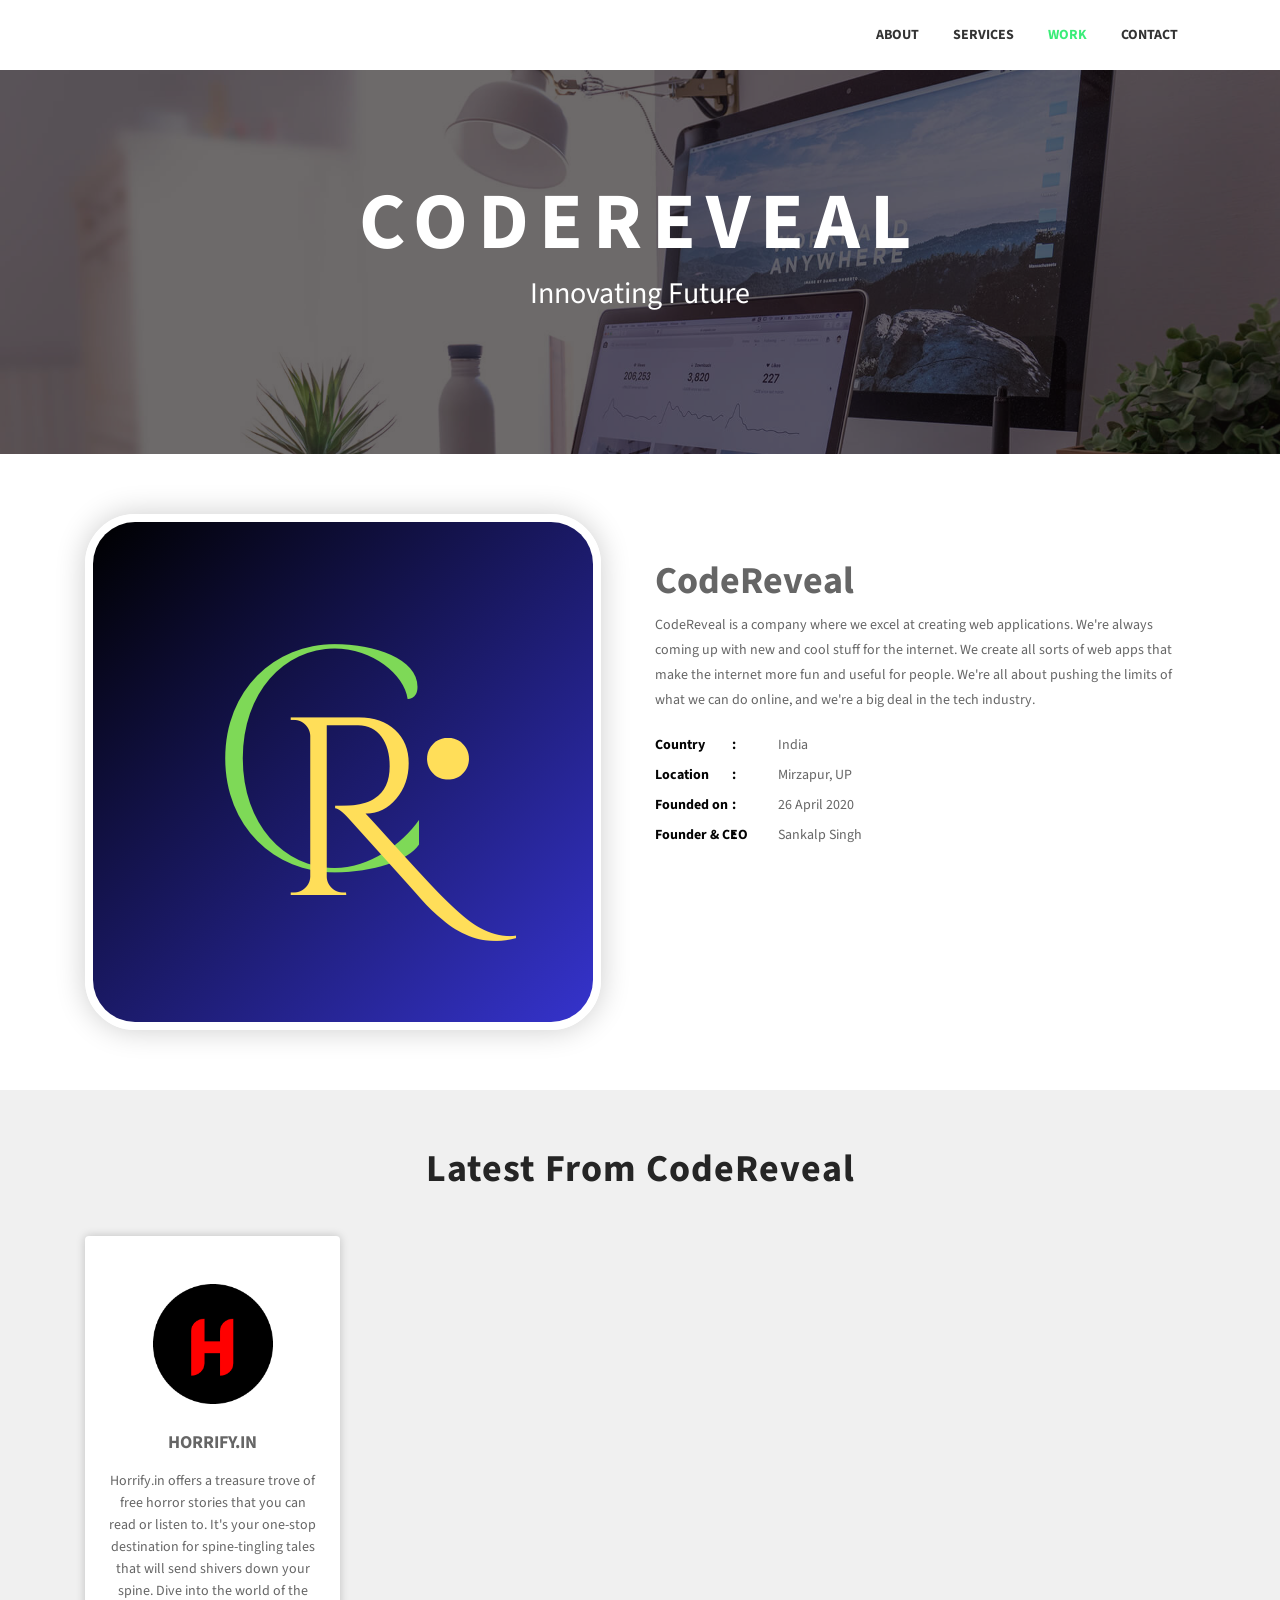
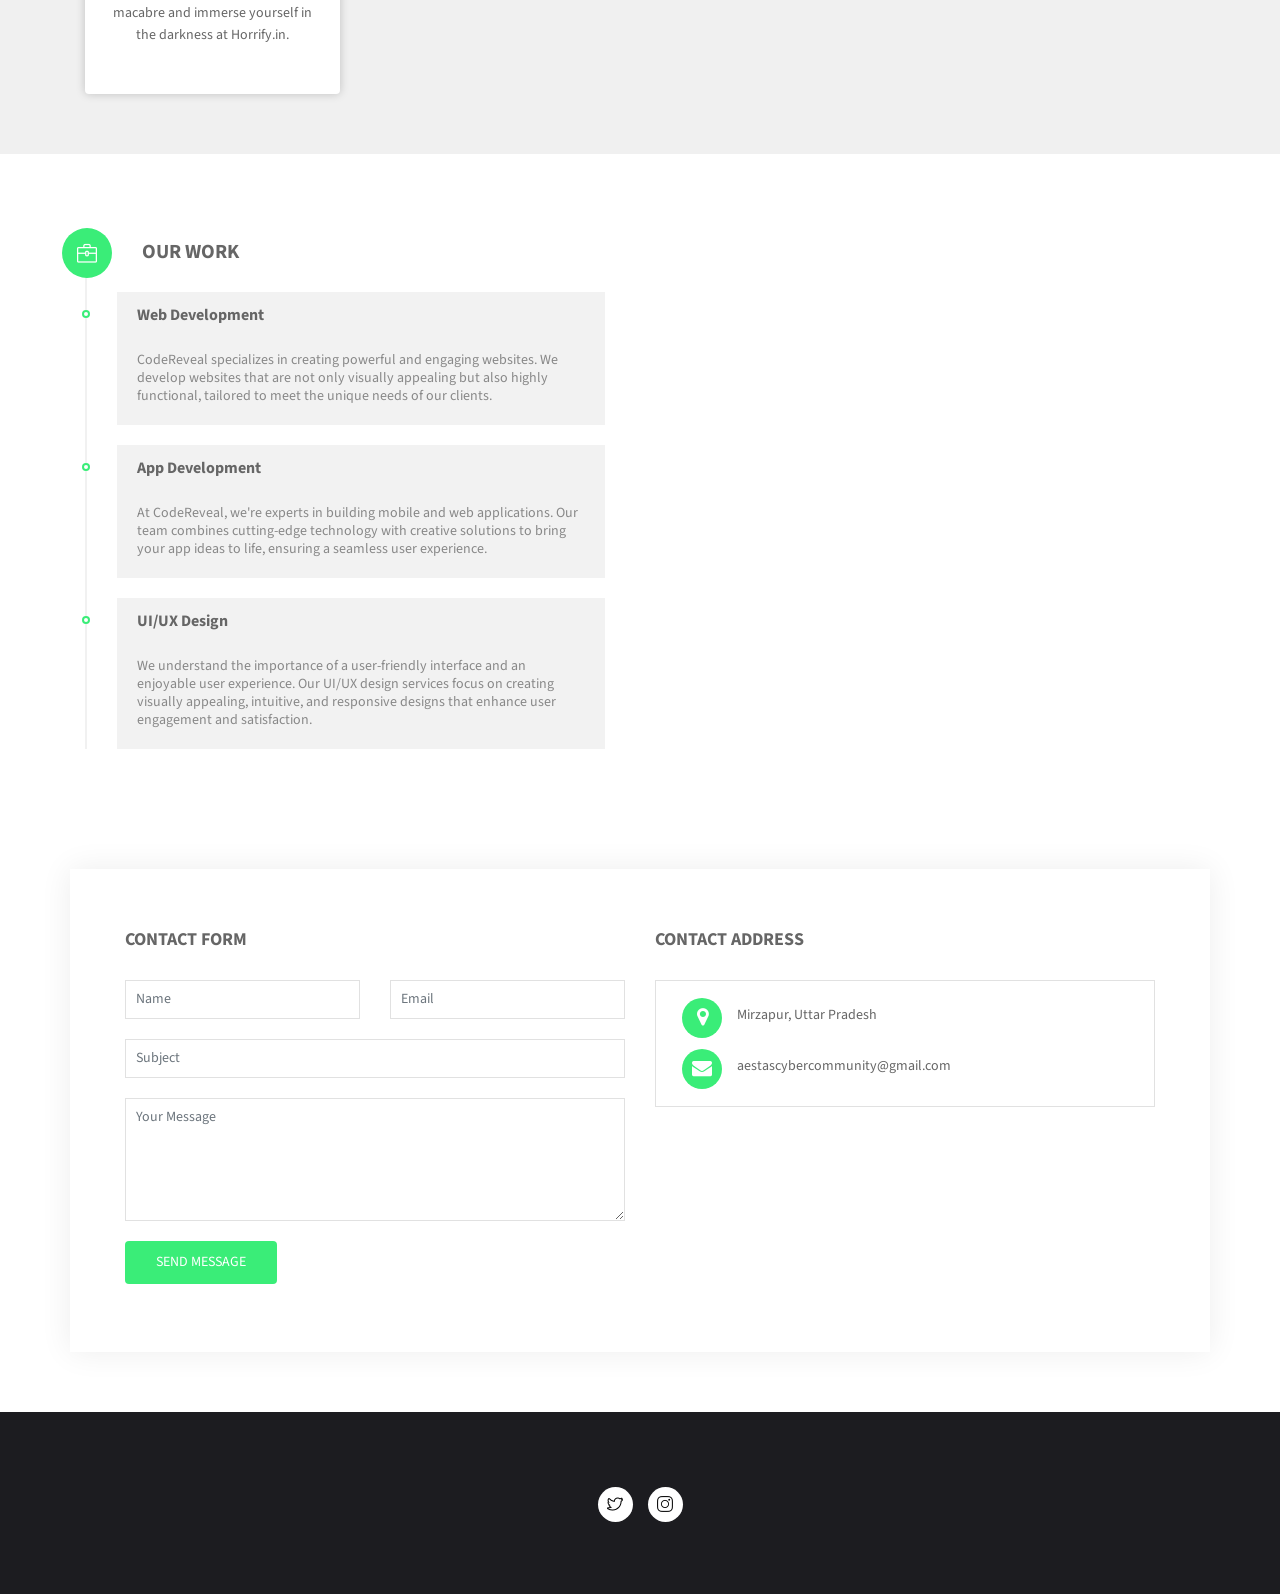
==== commit 89f89343: "Add files via upload" ====
--- a/index.html
+++ b/index.html
@@ -15,6 +15,12 @@
 <link rel="stylesheet" type="text/css" href="assets/css/slicknav.css">
 <link rel="stylesheet" type="text/css" href="assets/css/main.css">
 <link rel="stylesheet" type="text/css" href="assets/css/responsive.css">
+
+<!--favicon-->
+<link rel="apple-touch-icon" sizes="180x180" href="assets/img/favicon/apple-touch-icon.png">
+<link rel="icon" type="image/png" sizes="32x32" href="assets/img/favicon/favicon-32x32.png">
+<link rel="icon" type="image/png" sizes="16x16" href="assets/img/favicon/favicon-16x16.png">
+<link rel="manifest" href="assets/img/favicon/site.webmanifest">
 
 </head>
 <body>
@@ -198,29 +204,29 @@
 <div class="col-md-6 col-lg-6 col-sm-12">
 <div class="contact-block">
 <h2>Contact Form</h2>
-<form id="contactForm">
+<form id="contactForm" method="post" autocomplete="off" name="google-sheet">
 <div class="row">
 <div class="col-md-6">
 <div class="form-group">
-<input type="text" class="form-control" id="name" name="name" placeholder="Name" required data-error="Please enter your name">
+<input type="text" class="form-control" id="name" name="Name" placeholder="Name" required data-error="Please enter your name">
 <div class="help-block with-errors"></div>
 </div> 
 </div>
 <div class="col-md-6">
 <div class="form-group">
-<input type="text" placeholder="Email" id="email" class="form-control" name="email" required data-error="Please enter your email">
+<input type="email" placeholder="Email" id="email" class="form-control" name="Email" required data-error="Please enter your email">
 <div class="help-block with-errors"></div>
 </div> 
 </div>
  <div class="col-md-12">
 <div class="form-group">
-<input type="text" placeholder="Subject" id="msg_subject" class="form-control" required data-error="Please enter your subject">
+<input type="text" placeholder="Subject" name="Subject" id="msg_subject" class="form-control" required data-error="Please enter your subject">
 <div class="help-block with-errors"></div>
 </div>
 </div>
 <div class="col-md-12">
 <div class="form-group"> 
-<textarea class="form-control" id="message" placeholder="Your Message" rows="5" data-error="Write your message" required></textarea>
+<textarea class="form-control" name="Message" id="message" placeholder="Your Message" rows="5" data-error="Write your message" required></textarea>
 <div class="help-block with-errors"></div>
 </div>
 <div class="submit-button">
@@ -295,6 +301,6 @@
 <script src="assets/js/jquery.nav.js"></script>
 <script src="assets/js/jquery.slicknav.js"></script>
 <script src="assets/js/main.js"></script>
-
+<script src="assets/js/contact.js"></script>
 </body>
 </html>
